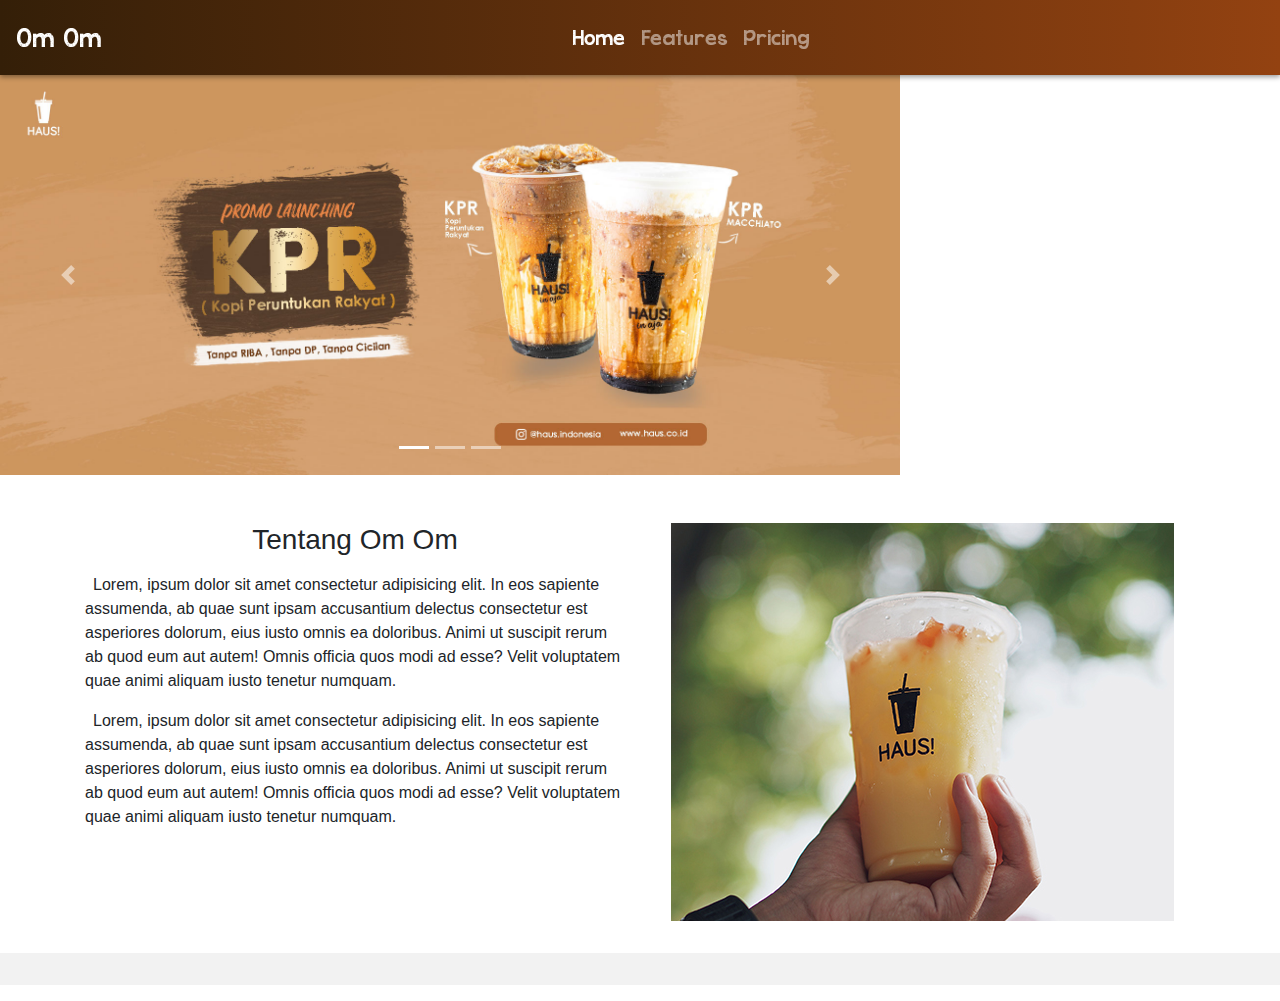
==== index.html @ 9c3175d2 "commit 28nov2019" ====
<!DOCTYPE html>
<html lang="en">
<head>
    <meta charset="UTF-8">
    <meta name="viewport" content="width=device-width, initial-scale=1.0">
    <meta http-equiv="X-UA-Compatible" content="ie=edge">
    <title>Om Om</title>
    <!-- bootstrap css -->
    <link rel="stylesheet" href="./assets/css/bootstrap.min.css">
    <!-- my css -->
    <link rel="stylesheet" href="./assets/css/style.css">
</head>
<body>
  <div id="app">
    <!-- navbar -->
    <nav class="navbar sticky-top navbar-expand-lg navbar-dark">
      <a class="navbar-brand" href="#">Om Om</a>
      <button class="navbar-toggler" type="button" data-toggle="collapse" data-target="#navbarNav" aria-controls="navbarNav" aria-expanded="false" aria-label="Toggle navigation">
        <span class="navbar-toggler-icon"></span>
      </button>
      <div class="collapse navbar-collapse justify-content-center" id="navbarNav">
        <ul class="navbar-nav">
          <li class="nav-item active">
            <a class="nav-link" href="#">Home</a>
          </li>
          <li class="nav-item">
            <a class="nav-link" href="#">Features</a>
          </li>
          <li class="nav-item">
            <a class="nav-link" href="#">Pricing</a>
          </li>
        </ul>
      </div>
    </nav>
    <!-- navbar end -->
    <div class="container-fluid">
      <!-- carousel -->
      <div class="row">
        <div id="carouselExampleIndicators" class="carousel slide" data-ride="carousel">
          <ol class="carousel-indicators">
            <li data-target="#carouselExampleIndicators" data-slide-to="0" class="active"></li>
            <li data-target="#carouselExampleIndicators" data-slide-to="1"></li>
            <li data-target="#carouselExampleIndicators" data-slide-to="2"></li>
          </ol>
          <div class="carousel-inner">
            <div class="carousel-item active">
              <img src="./assets/img/carousel/carousel.jpg" class="d-block w-100" alt="...">
            </div>
            <div class="carousel-item">
              <img src="./assets/img/carousel/carousel1.jpg" class="d-block w-100" alt="...">
            </div>
            <div class="carousel-item">
              <img src="./assets/img/carousel/carousel2.jpg" class="d-block w-100" alt="...">
            </div>
          </div>
          <a class="carousel-control-prev" href="#carouselExampleIndicators" role="button" data-slide="prev">
            <span class="carousel-control-prev-icon" aria-hidden="true"></span>
            <span class="sr-only">Previous</span>
          </a>
          <a class="carousel-control-next" href="#carouselExampleIndicators" role="button" data-slide="next">
            <span class="carousel-control-next-icon" aria-hidden="true"></span>
            <span class="sr-only">Next</span>
          </a>
        </div>
      </div>
      <!-- carousel end -->
    </div>
    <!-- about -->
    <div class="section py-3">
      <div class="container my-3">
        <div class="row">
          <div class="col-md-6">
            <div class="title text-center my-3">
              <h3>Tentang Om Om</h3>
            </div>
            <div class="isi my-3">
              <p>
                &ensp;Lorem, ipsum dolor sit amet consectetur adipisicing elit. In eos sapiente assumenda, ab quae sunt ipsam accusantium delectus consectetur est asperiores dolorum, eius iusto omnis ea doloribus. Animi ut suscipit rerum ab quod eum aut autem! Omnis officia quos modi ad esse? Velit voluptatem quae animi aliquam iusto tenetur numquam.
              </p>
              <p>
                &ensp;Lorem, ipsum dolor sit amet consectetur adipisicing elit. In eos sapiente assumenda, ab quae sunt ipsam accusantium delectus consectetur est asperiores dolorum, eius iusto omnis ea doloribus. Animi ut suscipit rerum ab quod eum aut autem! Omnis officia quos modi ad esse? Velit voluptatem quae animi aliquam iusto tenetur numquam.
              </p>
            </div>
          </div>
          <div class="col-md-6">
            <div class="image-tentang p-3">
              <img src="./assets/img/tentang.jpg" alt="">
            </div>
          </div>
        </div>
      </div>
      <div class="section py-3 section-dark">

      </div>
    </div>
    <!-- about end -->
  </div>
  <!-- jquery -->
  <script src="./assets/js/jquery-3.3.1.min.js"></script>
  <!-- bootstrap js -->
  <script src="./assets/js/bootstrap.min.js"></script>
  <!-- development vue js -->
  <script src="./assets/js/vue-dev.js"></script>
  <!-- production vue js-->
  <!-- <script src="./assets/js/vue-prod.min.js"></script> -->
  <script>
    var app = new Vue({
      el: '#app',
      data: {
          message: "Hello"
      }
    })
  </script>
</body>
</html>
---- assets/css/style.css ----
@font-face{
    font-family: 'KGColdCoffee';
    src: url('../font/KGColdCoffee.ttf');
}

/* universal */
body{
}

img{
    max-width: 100%;
}

nav.navbar{
    font-family: 'KGColdCoffee';
    box-shadow: 0px 2px 5px rgb(0,0,0,.4);
    background: rgb(52,31,8);
    background: linear-gradient(90deg, rgba(52,31,8,1) 0%, rgba(147,66,17,1) 100%);
}

.active>.nav-link{
    font-weight: 500;
    color: rgb(255, 255, 255)!important;
}

.carousel, .carousel-inner img{
    object-fit: cover;
    object-position: center;
}

.section-dark{
    background-color: rgb(0,0,0,0.05);
}
/* laptop */
@media(min-width: 992px){
    nav.navbar{
        height: 75px;
    }

    .carousel, .carousel-inner, .carousel-inner img{
        height: 400px;
    }

}

/* tablet */
@media(min-width: 768px) and (max-width: 991px){
    .carousel, .carousel-inner, .carousel-inner img{
        height: 280px;
    }

}

/* smartphone */

@media(max-width: 767px){
    .carousel, .carousel-inner, .carousel-inner img{
        height: 200px;
    }
}
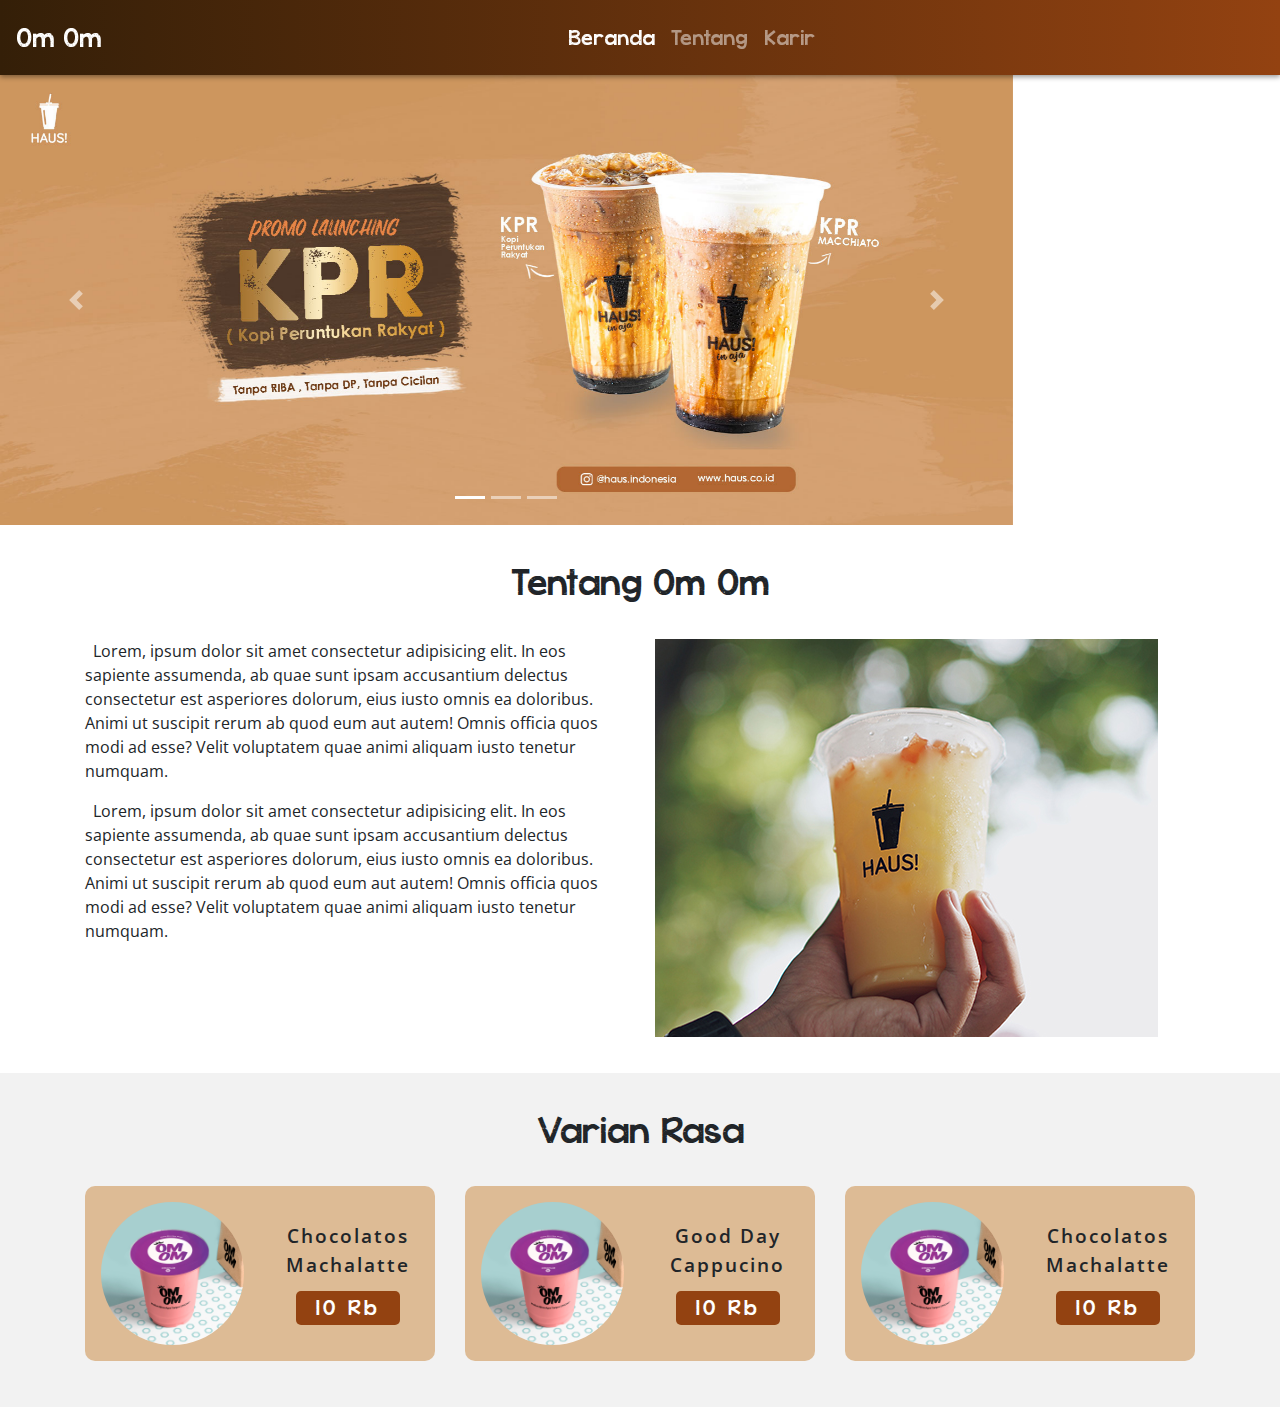
==== commit 6cacf566: "commit 28nov2019" ====
--- a/index.html
+++ b/index.html
@@ -5,10 +5,14 @@
     <meta name="viewport" content="width=device-width, initial-scale=1.0">
     <meta http-equiv="X-UA-Compatible" content="ie=edge">
     <title>Om Om</title>
+    <link href="https://fonts.googleapis.com/css?family=Open+Sans&display=swap" rel="stylesheet">
     <!-- bootstrap css -->
     <link rel="stylesheet" href="./assets/css/bootstrap.min.css">
+    <!-- fontawesome -->
+    <link rel="stylesheet" href="./assets/css/all.min.css">
     <!-- my css -->
     <link rel="stylesheet" href="./assets/css/style.css">
+    <!-- animation -->
 </head>
 <body>
   <div id="app">
@@ -21,13 +25,13 @@
       <div class="collapse navbar-collapse justify-content-center" id="navbarNav">
         <ul class="navbar-nav">
           <li class="nav-item active">
-            <a class="nav-link" href="#">Home</a>
+            <a class="nav-link" href="#">Beranda</a>
           </li>
           <li class="nav-item">
-            <a class="nav-link" href="#">Features</a>
+            <a class="nav-link" href="#">Tentang</a>
           </li>
           <li class="nav-item">
-            <a class="nav-link" href="#">Pricing</a>
+            <a class="nav-link" href="#">Karir</a>
           </li>
         </ul>
       </div>
@@ -66,14 +70,14 @@
       <!-- carousel end -->
     </div>
     <!-- about -->
-    <div class="section py-3">
+    <div class="section">
       <div class="container my-3">
+        <div class="section-title text-center">
+          <h3>Tentang Om Om</h3>
+        </div>
         <div class="row">
           <div class="col-md-6">
-            <div class="title text-center my-3">
-              <h3>Tentang Om Om</h3>
-            </div>
-            <div class="isi my-3">
+            <div class="isi">
               <p>
                 &ensp;Lorem, ipsum dolor sit amet consectetur adipisicing elit. In eos sapiente assumenda, ab quae sunt ipsam accusantium delectus consectetur est asperiores dolorum, eius iusto omnis ea doloribus. Animi ut suscipit rerum ab quod eum aut autem! Omnis officia quos modi ad esse? Velit voluptatem quae animi aliquam iusto tenetur numquam.
               </p>
@@ -83,22 +87,77 @@
             </div>
           </div>
           <div class="col-md-6">
-            <div class="image-tentang p-3">
+            <div class="image-tentang">
               <img src="./assets/img/tentang.jpg" alt="">
             </div>
           </div>
         </div>
       </div>
-      <div class="section py-3 section-dark">
-
+    </div>
+    <!-- about end -->
+    <!-- variant -->
+    <div class="section section-dark">
+      <div class="container my-3">
+        <div class="section-title text-center">
+          <h3>Varian Rasa</h3>
+        </div>
+        <div class="row">
+          <div class="col-lg-4 col-md-6">
+            <div class="card">
+              <div class="row">
+                <div class="col pr-0">
+                  <div class="card-image p-3">
+                    <img src="./assets//img/produk/alpukat.jpeg" alt="">
+                  </div>
+                </div>
+                <div class="col pl-0 align-self-center text-center">
+                  <div class="card-title">Chocolatos Machalatte</div>
+                  <div class="card-price">10 Rb</div>
+                </div>
+              </div>
+            </div>
+          </div>
+          <div class="col-lg-4 col-md-6">
+            <div class="card">
+              <div class="row">
+                <div class="col pr-0">
+                  <div class="card-image p-3">
+                    <img src="./assets//img/produk/alpukat.jpeg" alt="">
+                  </div>
+                </div>
+                <div class="col pl-0 align-self-center text-center">
+                  <div class="card-title">Good Day Cappucino</div>
+                  <div class="card-price">10 Rb</div>
+                </div>
+              </div>
+            </div>
+          </div>
+          <div class="col-lg-4 col-md-6">
+            <div class="card">
+                <div class="row">
+                  <div class="col pr-0">
+                    <div class="card-image p-3">
+                      <img src="./assets//img/produk/alpukat.jpeg" alt="">
+                    </div>
+                  </div>
+                  <div class="col pl-0 align-self-center text-center">
+                    <div class="card-title">Chocolatos Machalatte</div>
+                    <div class="card-price">10 Rb</div>
+                  </div>
+                </div>
+              </div>
+          </div>
+        </div>
       </div>
     </div>
-    <!-- about end -->
+    <!-- variant end -->
   </div>
   <!-- jquery -->
   <script src="./assets/js/jquery-3.3.1.min.js"></script>
   <!-- bootstrap js -->
   <script src="./assets/js/bootstrap.min.js"></script>
+  <!-- fontawesome -->
+  <script src="./assets/js/all.js"></script>
   <!-- development vue js -->
   <script src="./assets/js/vue-dev.js"></script>
   <!-- production vue js-->
--- a/assets/css/all.min.css
+++ b/assets/css/all.min.css
@@ -0,0 +1,5 @@
+/*!
+ * Font Awesome Free 5.11.2 by @fontawesome - https://fontawesome.com
+ * License - https://fontawesome.com/license/free (Icons: CC BY 4.0, Fonts: SIL OFL 1.1, Code: MIT License)
+ */
+.fa,.fab,.fad,.fal,.far,.fas{-moz-osx-font-smoothing:grayscale;-webkit-font-smoothing:antialiased;display:inline-block;font-style:normal;font-variant:normal;text-rendering:auto;line-height:1}.fa-lg{font-size:1.33333em;line-height:.75em;vertical-align:-.0667em}.fa-xs{font-size:.75em}.fa-sm{font-size:.875em}.fa-1x{font-size:1em}.fa-2x{font-size:2em}.fa-3x{font-size:3em}.fa-4x{font-size:4em}.fa-5x{font-size:5em}.fa-6x{font-size:6em}.fa-7x{font-size:7em}.fa-8x{font-size:8em}.fa-9x{font-size:9em}.fa-10x{font-size:10em}.fa-fw{text-align:center;width:1.25em}.fa-ul{list-style-type:none;margin-left:2.5em;padding-left:0}.fa-ul>li{position:relative}.fa-li{left:-2em;position:absolute;text-align:center;width:2em;line-height:inherit}.fa-border{border:.08em solid #eee;border-radius:.1em;padding:.2em .25em .15em}.fa-pull-left{float:left}.fa-pull-right{float:right}.fa.fa-pull-left,.fab.fa-pull-left,.fal.fa-pull-left,.far.fa-pull-left,.fas.fa-pull-left{margin-right:.3em}.fa.fa-pull-right,.fab.fa-pull-right,.fal.fa-pull-right,.far.fa-pull-right,.fas.fa-pull-right{margin-left:.3em}.fa-spin{-webkit-animation:fa-spin 2s linear infinite;animation:fa-spin 2s linear infinite}.fa-pulse{-webkit-animation:fa-spin 1s steps(8) infinite;animation:fa-spin 1s steps(8) infinite}@-webkit-keyframes fa-spin{0%{-webkit-transform:rotate(0deg);transform:rotate(0deg)}to{-webkit-transform:rotate(1turn);transform:rotate(1turn)}}@keyframes fa-spin{0%{-webkit-transform:rotate(0deg);transform:rotate(0deg)}to{-webkit-transform:rotate(1turn);transform:rotate(1turn)}}.fa-rotate-90{-ms-filter:"progid:DXImageTransform.Microsoft.BasicImage(rotation=1)";-webkit-transform:rotate(90deg);transform:rotate(90deg)}.fa-rotate-180{-ms-filter:"progid:DXImageTransform.Microsoft.BasicImage(rotation=2)";-webkit-transform:rotate(180deg);transform:rotate(180deg)}.fa-rotate-270{-ms-filter:"progid:DXImageTransform.Microsoft.BasicImage(rotation=3)";-webkit-transform:rotate(270deg);transform:rotate(270deg)}.fa-flip-horizontal{-ms-filter:"progid:DXImageTransform.Microsoft.BasicImage(rotation=0, mirror=1)";-webkit-transform:scaleX(-1);transform:scaleX(-1)}.fa-flip-vertical{-webkit-transform:scaleY(-1);transform:scaleY(-1)}.fa-flip-both,.fa-flip-horizontal.fa-flip-vertical,.fa-flip-vertical{-ms-filter:"progid:DXImageTransform.Microsoft.BasicImage(rotation=2, mirror=1)"}.fa-flip-both,.fa-flip-horizontal.fa-flip-vertical{-webkit-transform:scale(-1);transform:scale(-1)}:root .fa-flip-both,:root .fa-flip-horizontal,:root .fa-flip-vertical,:root .fa-rotate-90,:root .fa-rotate-180,:root .fa-rotate-270{-webkit-filter:none;filter:none}.fa-stack{display:inline-block;height:2em;line-height:2em;position:relative;vertical-align:middle;width:2.5em}.fa-stack-1x,.fa-stack-2x{left:0;position:absolute;text-align:center;width:100%}.fa-stack-1x{line-height:inherit}.fa-stack-2x{font-size:2em}.fa-inverse{color:#fff}.fa-500px:before{content:"\f26e"}.fa-accessible-icon:before{content:"\f368"}.fa-accusoft:before{content:"\f369"}.fa-acquisitions-incorporated:before{content:"\f6af"}.fa-ad:before{content:"\f641"}.fa-address-book:before{content:"\f2b9"}.fa-address-card:before{content:"\f2bb"}.fa-adjust:before{content:"\f042"}.fa-adn:before{content:"\f170"}.fa-adobe:before{content:"\f778"}.fa-adversal:before{content:"\f36a"}.fa-affiliatetheme:before{content:"\f36b"}.fa-air-freshener:before{content:"\f5d0"}.fa-airbnb:before{content:"\f834"}.fa-algolia:before{content:"\f36c"}.fa-align-center:before{content:"\f037"}.fa-align-justify:before{content:"\f039"}.fa-align-left:before{content:"\f036"}.fa-align-right:before{content:"\f038"}.fa-alipay:before{content:"\f642"}.fa-allergies:before{content:"\f461"}.fa-amazon:before{content:"\f270"}.fa-amazon-pay:before{content:"\f42c"}.fa-ambulance:before{content:"\f0f9"}.fa-american-sign-language-interpreting:before{content:"\f2a3"}.fa-amilia:before{content:"\f36d"}.fa-anchor:before{content:"\f13d"}.fa-android:before{content:"\f17b"}.fa-angellist:before{content:"\f209"}.fa-angle-double-down:before{content:"\f103"}.fa-angle-double-left:before{content:"\f100"}.fa-angle-double-right:before{content:"\f101"}.fa-angle-double-up:before{content:"\f102"}.fa-angle-down:before{content:"\f107"}.fa-angle-left:before{content:"\f104"}.fa-angle-right:before{content:"\f105"}.fa-angle-up:before{content:"\f106"}.fa-angry:before{content:"\f556"}.fa-angrycreative:before{content:"\f36e"}.fa-angular:before{content:"\f420"}.fa-ankh:before{content:"\f644"}.fa-app-store:before{content:"\f36f"}.fa-app-store-ios:before{content:"\f370"}.fa-apper:before{content:"\f371"}.fa-apple:before{content:"\f179"}.fa-apple-alt:before{content:"\f5d1"}.fa-apple-pay:before{content:"\f415"}.fa-archive:before{content:"\f187"}.fa-archway:before{content:"\f557"}.fa-arrow-alt-circle-down:before{content:"\f358"}.fa-arrow-alt-circle-left:before{content:"\f359"}.fa-arrow-alt-circle-right:before{content:"\f35a"}.fa-arrow-alt-circle-up:before{content:"\f35b"}.fa-arrow-circle-down:before{content:"\f0ab"}.fa-arrow-circle-left:before{content:"\f0a8"}.fa-arrow-circle-right:before{content:"\f0a9"}.fa-arrow-circle-up:before{content:"\f0aa"}.fa-arrow-down:before{content:"\f063"}.fa-arrow-left:before{content:"\f060"}.fa-arrow-right:before{content:"\f061"}.fa-arrow-up:before{content:"\f062"}.fa-arrows-alt:before{content:"\f0b2"}.fa-arrows-alt-h:before{content:"\f337"}.fa-arrows-alt-v:before{content:"\f338"}.fa-artstation:before{content:"\f77a"}.fa-assistive-listening-systems:before{content:"\f2a2"}.fa-asterisk:before{content:"\f069"}.fa-asymmetrik:before{content:"\f372"}.fa-at:before{content:"\f1fa"}.fa-atlas:before{content:"\f558"}.fa-atlassian:before{content:"\f77b"}.fa-atom:before{content:"\f5d2"}.fa-audible:before{content:"\f373"}.fa-audio-description:before{content:"\f29e"}.fa-autoprefixer:before{content:"\f41c"}.fa-avianex:before{content:"\f374"}.fa-aviato:before{content:"\f421"}.fa-award:before{content:"\f559"}.fa-aws:before{content:"\f375"}.fa-baby:before{content:"\f77c"}.fa-baby-carriage:before{content:"\f77d"}.fa-backspace:before{content:"\f55a"}.fa-backward:before{content:"\f04a"}.fa-bacon:before{content:"\f7e5"}.fa-balance-scale:before{content:"\f24e"}.fa-balance-scale-left:before{content:"\f515"}.fa-balance-scale-right:before{content:"\f516"}.fa-ban:before{content:"\f05e"}.fa-band-aid:before{content:"\f462"}.fa-bandcamp:before{content:"\f2d5"}.fa-barcode:before{content:"\f02a"}.fa-bars:before{content:"\f0c9"}.fa-baseball-ball:before{content:"\f433"}.fa-basketball-ball:before{content:"\f434"}.fa-bath:before{content:"\f2cd"}.fa-battery-empty:before{content:"\f244"}.fa-battery-full:before{content:"\f240"}.fa-battery-half:before{content:"\f242"}.fa-battery-quarter:before{content:"\f243"}.fa-battery-three-quarters:before{content:"\f241"}.fa-battle-net:before{content:"\f835"}.fa-bed:before{content:"\f236"}.fa-beer:before{content:"\f0fc"}.fa-behance:before{content:"\f1b4"}.fa-behance-square:before{content:"\f1b5"}.fa-bell:before{content:"\f0f3"}.fa-bell-slash:before{content:"\f1f6"}.fa-bezier-curve:before{content:"\f55b"}.fa-bible:before{content:"\f647"}.fa-bicycle:before{content:"\f206"}.fa-biking:before{content:"\f84a"}.fa-bimobject:before{content:"\f378"}.fa-binoculars:before{content:"\f1e5"}.fa-biohazard:before{content:"\f780"}.fa-birthday-cake:before{content:"\f1fd"}.fa-bitbucket:before{content:"\f171"}.fa-bitcoin:before{content:"\f379"}.fa-bity:before{content:"\f37a"}.fa-black-tie:before{content:"\f27e"}.fa-blackberry:before{content:"\f37b"}.fa-blender:before{content:"\f517"}.fa-blender-phone:before{content:"\f6b6"}.fa-blind:before{content:"\f29d"}.fa-blog:before{content:"\f781"}.fa-blogger:before{content:"\f37c"}.fa-blogger-b:before{content:"\f37d"}.fa-bluetooth:before{content:"\f293"}.fa-bluetooth-b:before{content:"\f294"}.fa-bold:before{content:"\f032"}.fa-bolt:before{content:"\f0e7"}.fa-bomb:before{content:"\f1e2"}.fa-bone:before{content:"\f5d7"}.fa-bong:before{content:"\f55c"}.fa-book:before{content:"\f02d"}.fa-book-dead:before{content:"\f6b7"}.fa-book-medical:before{content:"\f7e6"}.fa-book-open:before{content:"\f518"}.fa-book-reader:before{content:"\f5da"}.fa-bookmark:before{content:"\f02e"}.fa-bootstrap:before{content:"\f836"}.fa-border-all:before{content:"\f84c"}.fa-border-none:before{content:"\f850"}.fa-border-style:before{content:"\f853"}.fa-bowling-ball:before{content:"\f436"}.fa-box:before{content:"\f466"}.fa-box-open:before{content:"\f49e"}.fa-boxes:before{content:"\f468"}.fa-braille:before{content:"\f2a1"}.fa-brain:before{content:"\f5dc"}.fa-bread-slice:before{content:"\f7ec"}.fa-briefcase:before{content:"\f0b1"}.fa-briefcase-medical:before{content:"\f469"}.fa-broadcast-tower:before{content:"\f519"}.fa-broom:before{content:"\f51a"}.fa-brush:before{content:"\f55d"}.fa-btc:before{content:"\f15a"}.fa-buffer:before{content:"\f837"}.fa-bug:before{content:"\f188"}.fa-building:before{content:"\f1ad"}.fa-bullhorn:before{content:"\f0a1"}.fa-bullseye:before{content:"\f140"}.fa-burn:before{content:"\f46a"}.fa-buromobelexperte:before{content:"\f37f"}.fa-bus:before{content:"\f207"}.fa-bus-alt:before{content:"\f55e"}.fa-business-time:before{content:"\f64a"}.fa-buy-n-large:before{content:"\f8a6"}.fa-buysellads:before{content:"\f20d"}.fa-calculator:before{content:"\f1ec"}.fa-calendar:before{content:"\f133"}.fa-calendar-alt:before{content:"\f073"}.fa-calendar-check:before{content:"\f274"}.fa-calendar-day:before{content:"\f783"}.fa-calendar-minus:before{content:"\f272"}.fa-calendar-plus:before{content:"\f271"}.fa-calendar-times:before{content:"\f273"}.fa-calendar-week:before{content:"\f784"}.fa-camera:before{content:"\f030"}.fa-camera-retro:before{content:"\f083"}.fa-campground:before{content:"\f6bb"}.fa-canadian-maple-leaf:before{content:"\f785"}.fa-candy-cane:before{content:"\f786"}.fa-cannabis:before{content:"\f55f"}.fa-capsules:before{content:"\f46b"}.fa-car:before{content:"\f1b9"}.fa-car-alt:before{content:"\f5de"}.fa-car-battery:before{content:"\f5df"}.fa-car-crash:before{content:"\f5e1"}.fa-car-side:before{content:"\f5e4"}.fa-caret-down:before{content:"\f0d7"}.fa-caret-left:before{content:"\f0d9"}.fa-caret-right:before{content:"\f0da"}.fa-caret-square-down:before{content:"\f150"}.fa-caret-square-left:before{content:"\f191"}.fa-caret-square-right:before{content:"\f152"}.fa-caret-square-up:before{content:"\f151"}.fa-caret-up:before{content:"\f0d8"}.fa-carrot:before{content:"\f787"}.fa-cart-arrow-down:before{content:"\f218"}.fa-cart-plus:before{content:"\f217"}.fa-cash-register:before{content:"\f788"}.fa-cat:before{content:"\f6be"}.fa-cc-amazon-pay:before{content:"\f42d"}.fa-cc-amex:before{content:"\f1f3"}.fa-cc-apple-pay:before{content:"\f416"}.fa-cc-diners-club:before{content:"\f24c"}.fa-cc-discover:before{content:"\f1f2"}.fa-cc-jcb:before{content:"\f24b"}.fa-cc-mastercard:before{content:"\f1f1"}.fa-cc-paypal:before{content:"\f1f4"}.fa-cc-stripe:before{content:"\f1f5"}.fa-cc-visa:before{content:"\f1f0"}.fa-centercode:before{content:"\f380"}.fa-centos:before{content:"\f789"}.fa-certificate:before{content:"\f0a3"}.fa-chair:before{content:"\f6c0"}.fa-chalkboard:before{content:"\f51b"}.fa-chalkboard-teacher:before{content:"\f51c"}.fa-charging-station:before{content:"\f5e7"}.fa-chart-area:before{content:"\f1fe"}.fa-chart-bar:before{content:"\f080"}.fa-chart-line:before{content:"\f201"}.fa-chart-pie:before{content:"\f200"}.fa-check:before{content:"\f00c"}.fa-check-circle:before{content:"\f058"}.fa-check-double:before{content:"\f560"}.fa-check-square:before{content:"\f14a"}.fa-cheese:before{content:"\f7ef"}.fa-chess:before{content:"\f439"}.fa-chess-bishop:before{content:"\f43a"}.fa-chess-board:before{content:"\f43c"}.fa-chess-king:before{content:"\f43f"}.fa-chess-knight:before{content:"\f441"}.fa-chess-pawn:before{content:"\f443"}.fa-chess-queen:before{content:"\f445"}.fa-chess-rook:before{content:"\f447"}.fa-chevron-circle-down:before{content:"\f13a"}.fa-chevron-circle-left:before{content:"\f137"}.fa-chevron-circle-right:before{content:"\f138"}.fa-chevron-circle-up:before{content:"\f139"}.fa-chevron-down:before{content:"\f078"}.fa-chevron-left:before{content:"\f053"}.fa-chevron-right:before{content:"\f054"}.fa-chevron-up:before{content:"\f077"}.fa-child:before{content:"\f1ae"}.fa-chrome:before{content:"\f268"}.fa-chromecast:before{content:"\f838"}.fa-church:before{content:"\f51d"}.fa-circle:before{content:"\f111"}.fa-circle-notch:before{content:"\f1ce"}.fa-city:before{content:"\f64f"}.fa-clinic-medical:before{content:"\f7f2"}.fa-clipboard:before{content:"\f328"}.fa-clipboard-check:before{content:"\f46c"}.fa-clipboard-list:before{content:"\f46d"}.fa-clock:before{content:"\f017"}.fa-clone:before{content:"\f24d"}.fa-closed-captioning:before{content:"\f20a"}.fa-cloud:before{content:"\f0c2"}.fa-cloud-download-alt:before{content:"\f381"}.fa-cloud-meatball:before{content:"\f73b"}.fa-cloud-moon:before{content:"\f6c3"}.fa-cloud-moon-rain:before{content:"\f73c"}.fa-cloud-rain:before{content:"\f73d"}.fa-cloud-showers-heavy:before{content:"\f740"}.fa-cloud-sun:before{content:"\f6c4"}.fa-cloud-sun-rain:before{content:"\f743"}.fa-cloud-upload-alt:before{content:"\f382"}.fa-cloudscale:before{content:"\f383"}.fa-cloudsmith:before{content:"\f384"}.fa-cloudversify:before{content:"\f385"}.fa-cocktail:before{content:"\f561"}.fa-code:before{content:"\f121"}.fa-code-branch:before{content:"\f126"}.fa-codepen:before{content:"\f1cb"}.fa-codiepie:before{content:"\f284"}.fa-coffee:before{content:"\f0f4"}.fa-cog:before{content:"\f013"}.fa-cogs:before{content:"\f085"}.fa-coins:before{content:"\f51e"}.fa-columns:before{content:"\f0db"}.fa-comment:before{content:"\f075"}.fa-comment-alt:before{content:"\f27a"}.fa-comment-dollar:before{content:"\f651"}.fa-comment-dots:before{content:"\f4ad"}.fa-comment-medical:before{content:"\f7f5"}.fa-comment-slash:before{content:"\f4b3"}.fa-comments:before{content:"\f086"}.fa-comments-dollar:before{content:"\f653"}.fa-compact-disc:before{content:"\f51f"}.fa-compass:before{content:"\f14e"}.fa-compress:before{content:"\f066"}.fa-compress-arrows-alt:before{content:"\f78c"}.fa-concierge-bell:before{content:"\f562"}.fa-confluence:before{content:"\f78d"}.fa-connectdevelop:before{content:"\f20e"}.fa-contao:before{content:"\f26d"}.fa-cookie:before{content:"\f563"}.fa-cookie-bite:before{content:"\f564"}.fa-copy:before{content:"\f0c5"}.fa-copyright:before{content:"\f1f9"}.fa-cotton-bureau:before{content:"\f89e"}.fa-couch:before{content:"\f4b8"}.fa-cpanel:before{content:"\f388"}.fa-creative-commons:before{content:"\f25e"}.fa-creative-commons-by:before{content:"\f4e7"}.fa-creative-commons-nc:before{content:"\f4e8"}.fa-creative-commons-nc-eu:before{content:"\f4e9"}.fa-creative-commons-nc-jp:before{content:"\f4ea"}.fa-creative-commons-nd:before{content:"\f4eb"}.fa-creative-commons-pd:before{content:"\f4ec"}.fa-creative-commons-pd-alt:before{content:"\f4ed"}.fa-creative-commons-remix:before{content:"\f4ee"}.fa-creative-commons-sa:before{content:"\f4ef"}.fa-creative-commons-sampling:before{content:"\f4f0"}.fa-creative-commons-sampling-plus:before{content:"\f4f1"}.fa-creative-commons-share:before{content:"\f4f2"}.fa-creative-commons-zero:before{content:"\f4f3"}.fa-credit-card:before{content:"\f09d"}.fa-critical-role:before{content:"\f6c9"}.fa-crop:before{content:"\f125"}.fa-crop-alt:before{content:"\f565"}.fa-cross:before{content:"\f654"}.fa-crosshairs:before{content:"\f05b"}.fa-crow:before{content:"\f520"}.fa-crown:before{content:"\f521"}.fa-crutch:before{content:"\f7f7"}.fa-css3:before{content:"\f13c"}.fa-css3-alt:before{content:"\f38b"}.fa-cube:before{content:"\f1b2"}.fa-cubes:before{content:"\f1b3"}.fa-cut:before{content:"\f0c4"}.fa-cuttlefish:before{content:"\f38c"}.fa-d-and-d:before{content:"\f38d"}.fa-d-and-d-beyond:before{content:"\f6ca"}.fa-dashcube:before{content:"\f210"}.fa-database:before{content:"\f1c0"}.fa-deaf:before{content:"\f2a4"}.fa-delicious:before{content:"\f1a5"}.fa-democrat:before{content:"\f747"}.fa-deploydog:before{content:"\f38e"}.fa-deskpro:before{content:"\f38f"}.fa-desktop:before{content:"\f108"}.fa-dev:before{content:"\f6cc"}.fa-deviantart:before{content:"\f1bd"}.fa-dharmachakra:before{content:"\f655"}.fa-dhl:before{content:"\f790"}.fa-diagnoses:before{content:"\f470"}.fa-diaspora:before{content:"\f791"}.fa-dice:before{content:"\f522"}.fa-dice-d20:before{content:"\f6cf"}.fa-dice-d6:before{content:"\f6d1"}.fa-dice-five:before{content:"\f523"}.fa-dice-four:before{content:"\f524"}.fa-dice-one:before{content:"\f525"}.fa-dice-six:before{content:"\f526"}.fa-dice-three:before{content:"\f527"}.fa-dice-two:before{content:"\f528"}.fa-digg:before{content:"\f1a6"}.fa-digital-ocean:before{content:"\f391"}.fa-digital-tachograph:before{content:"\f566"}.fa-directions:before{content:"\f5eb"}.fa-discord:before{content:"\f392"}.fa-discourse:before{content:"\f393"}.fa-divide:before{content:"\f529"}.fa-dizzy:before{content:"\f567"}.fa-dna:before{content:"\f471"}.fa-dochub:before{content:"\f394"}.fa-docker:before{content:"\f395"}.fa-dog:before{content:"\f6d3"}.fa-dollar-sign:before{content:"\f155"}.fa-dolly:before{content:"\f472"}.fa-dolly-flatbed:before{content:"\f474"}.fa-donate:before{content:"\f4b9"}.fa-door-closed:before{content:"\f52a"}.fa-door-open:before{content:"\f52b"}.fa-dot-circle:before{content:"\f192"}.fa-dove:before{content:"\f4ba"}.fa-download:before{content:"\f019"}.fa-draft2digital:before{content:"\f396"}.fa-drafting-compass:before{content:"\f568"}.fa-dragon:before{content:"\f6d5"}.fa-draw-polygon:before{content:"\f5ee"}.fa-dribbble:before{content:"\f17d"}.fa-dribbble-square:before{content:"\f397"}.fa-dropbox:before{content:"\f16b"}.fa-drum:before{content:"\f569"}.fa-drum-steelpan:before{content:"\f56a"}.fa-drumstick-bite:before{content:"\f6d7"}.fa-drupal:before{content:"\f1a9"}.fa-dumbbell:before{content:"\f44b"}.fa-dumpster:before{content:"\f793"}.fa-dumpster-fire:before{content:"\f794"}.fa-dungeon:before{content:"\f6d9"}.fa-dyalog:before{content:"\f399"}.fa-earlybirds:before{content:"\f39a"}.fa-ebay:before{content:"\f4f4"}.fa-edge:before{content:"\f282"}.fa-edit:before{content:"\f044"}.fa-egg:before{content:"\f7fb"}.fa-eject:before{content:"\f052"}.fa-elementor:before{content:"\f430"}.fa-ellipsis-h:before{content:"\f141"}.fa-ellipsis-v:before{content:"\f142"}.fa-ello:before{content:"\f5f1"}.fa-ember:before{content:"\f423"}.fa-empire:before{content:"\f1d1"}.fa-envelope:before{content:"\f0e0"}.fa-envelope-open:before{content:"\f2b6"}.fa-envelope-open-text:before{content:"\f658"}.fa-envelope-square:before{content:"\f199"}.fa-envira:before{content:"\f299"}.fa-equals:before{content:"\f52c"}.fa-eraser:before{content:"\f12d"}.fa-erlang:before{content:"\f39d"}.fa-ethereum:before{content:"\f42e"}.fa-ethernet:before{content:"\f796"}.fa-etsy:before{content:"\f2d7"}.fa-euro-sign:before{content:"\f153"}.fa-evernote:before{content:"\f839"}.fa-exchange-alt:before{content:"\f362"}.fa-exclamation:before{content:"\f12a"}.fa-exclamation-circle:before{content:"\f06a"}.fa-exclamation-triangle:before{content:"\f071"}.fa-expand:before{content:"\f065"}.fa-expand-arrows-alt:before{content:"\f31e"}.fa-expeditedssl:before{content:"\f23e"}.fa-external-link-alt:before{content:"\f35d"}.fa-external-link-square-alt:before{content:"\f360"}.fa-eye:before{content:"\f06e"}.fa-eye-dropper:before{content:"\f1fb"}.fa-eye-slash:before{content:"\f070"}.fa-facebook:before{content:"\f09a"}.fa-facebook-f:before{content:"\f39e"}.fa-facebook-messenger:before{content:"\f39f"}.fa-facebook-square:before{content:"\f082"}.fa-fan:before{content:"\f863"}.fa-fantasy-flight-games:before{content:"\f6dc"}.fa-fast-backward:before{content:"\f049"}.fa-fast-forward:before{content:"\f050"}.fa-fax:before{content:"\f1ac"}.fa-feather:before{content:"\f52d"}.fa-feather-alt:before{content:"\f56b"}.fa-fedex:before{content:"\f797"}.fa-fedora:before{content:"\f798"}.fa-female:before{content:"\f182"}.fa-fighter-jet:before{content:"\f0fb"}.fa-figma:before{content:"\f799"}.fa-file:before{content:"\f15b"}.fa-file-alt:before{content:"\f15c"}.fa-file-archive:before{content:"\f1c6"}.fa-file-audio:before{content:"\f1c7"}.fa-file-code:before{content:"\f1c9"}.fa-file-contract:before{content:"\f56c"}.fa-file-csv:before{content:"\f6dd"}.fa-file-download:before{content:"\f56d"}.fa-file-excel:before{content:"\f1c3"}.fa-file-export:before{content:"\f56e"}.fa-file-image:before{content:"\f1c5"}.fa-file-import:before{content:"\f56f"}.fa-file-invoice:before{content:"\f570"}.fa-file-invoice-dollar:before{content:"\f571"}.fa-file-medical:before{content:"\f477"}.fa-file-medical-alt:before{content:"\f478"}.fa-file-pdf:before{content:"\f1c1"}.fa-file-powerpoint:before{content:"\f1c4"}.fa-file-prescription:before{content:"\f572"}.fa-file-signature:before{content:"\f573"}.fa-file-upload:before{content:"\f574"}.fa-file-video:before{content:"\f1c8"}.fa-file-word:before{content:"\f1c2"}.fa-fill:before{content:"\f575"}.fa-fill-drip:before{content:"\f576"}.fa-film:before{content:"\f008"}.fa-filter:before{content:"\f0b0"}.fa-fingerprint:before{content:"\f577"}.fa-fire:before{content:"\f06d"}.fa-fire-alt:before{content:"\f7e4"}.fa-fire-extinguisher:before{content:"\f134"}.fa-firefox:before{content:"\f269"}.fa-first-aid:before{content:"\f479"}.fa-first-order:before{content:"\f2b0"}.fa-first-order-alt:before{content:"\f50a"}.fa-firstdraft:before{content:"\f3a1"}.fa-fish:before{content:"\f578"}.fa-fist-raised:before{content:"\f6de"}.fa-flag:before{content:"\f024"}.fa-flag-checkered:before{content:"\f11e"}.fa-flag-usa:before{content:"\f74d"}.fa-flask:before{content:"\f0c3"}.fa-flickr:before{content:"\f16e"}.fa-flipboard:before{content:"\f44d"}.fa-flushed:before{content:"\f579"}.fa-fly:before{content:"\f417"}.fa-folder:before{content:"\f07b"}.fa-folder-minus:before{content:"\f65d"}.fa-folder-open:before{content:"\f07c"}.fa-folder-plus:before{content:"\f65e"}.fa-font:before{content:"\f031"}.fa-font-awesome:before{content:"\f2b4"}.fa-font-awesome-alt:before{content:"\f35c"}.fa-font-awesome-flag:before{content:"\f425"}.fa-font-awesome-logo-full:before{content:"\f4e6"}.fa-fonticons:before{content:"\f280"}.fa-fonticons-fi:before{content:"\f3a2"}.fa-football-ball:before{content:"\f44e"}.fa-fort-awesome:before{content:"\f286"}.fa-fort-awesome-alt:before{content:"\f3a3"}.fa-forumbee:before{content:"\f211"}.fa-forward:before{content:"\f04e"}.fa-foursquare:before{content:"\f180"}.fa-free-code-camp:before{content:"\f2c5"}.fa-freebsd:before{content:"\f3a4"}.fa-frog:before{content:"\f52e"}.fa-frown:before{content:"\f119"}.fa-frown-open:before{content:"\f57a"}.fa-fulcrum:before{content:"\f50b"}.fa-funnel-dollar:before{content:"\f662"}.fa-futbol:before{content:"\f1e3"}.fa-galactic-republic:before{content:"\f50c"}.fa-galactic-senate:before{content:"\f50d"}.fa-gamepad:before{content:"\f11b"}.fa-gas-pump:before{content:"\f52f"}.fa-gavel:before{content:"\f0e3"}.fa-gem:before{content:"\f3a5"}.fa-genderless:before{content:"\f22d"}.fa-get-pocket:before{content:"\f265"}.fa-gg:before{content:"\f260"}.fa-gg-circle:before{content:"\f261"}.fa-ghost:before{content:"\f6e2"}.fa-gift:before{content:"\f06b"}.fa-gifts:before{content:"\f79c"}.fa-git:before{content:"\f1d3"}.fa-git-alt:before{content:"\f841"}.fa-git-square:before{content:"\f1d2"}.fa-github:before{content:"\f09b"}.fa-github-alt:before{content:"\f113"}.fa-github-square:before{content:"\f092"}.fa-gitkraken:before{content:"\f3a6"}.fa-gitlab:before{content:"\f296"}.fa-gitter:before{content:"\f426"}.fa-glass-cheers:before{content:"\f79f"}.fa-glass-martini:before{content:"\f000"}.fa-glass-martini-alt:before{content:"\f57b"}.fa-glass-whiskey:before{content:"\f7a0"}.fa-glasses:before{content:"\f530"}.fa-glide:before{content:"\f2a5"}.fa-glide-g:before{content:"\f2a6"}.fa-globe:before{content:"\f0ac"}.fa-globe-africa:before{content:"\f57c"}.fa-globe-americas:before{content:"\f57d"}.fa-globe-asia:before{content:"\f57e"}.fa-globe-europe:before{content:"\f7a2"}.fa-gofore:before{content:"\f3a7"}.fa-golf-ball:before{content:"\f450"}.fa-goodreads:before{content:"\f3a8"}.fa-goodreads-g:before{content:"\f3a9"}.fa-google:before{content:"\f1a0"}.fa-google-drive:before{content:"\f3aa"}.fa-google-play:before{content:"\f3ab"}.fa-google-plus:before{content:"\f2b3"}.fa-google-plus-g:before{content:"\f0d5"}.fa-google-plus-square:before{content:"\f0d4"}.fa-google-wallet:before{content:"\f1ee"}.fa-gopuram:before{content:"\f664"}.fa-graduation-cap:before{content:"\f19d"}.fa-gratipay:before{content:"\f184"}.fa-grav:before{content:"\f2d6"}.fa-greater-than:before{content:"\f531"}.fa-greater-than-equal:before{content:"\f532"}.fa-grimace:before{content:"\f57f"}.fa-grin:before{content:"\f580"}.fa-grin-alt:before{content:"\f581"}.fa-grin-beam:before{content:"\f582"}.fa-grin-beam-sweat:before{content:"\f583"}.fa-grin-hearts:before{content:"\f584"}.fa-grin-squint:before{content:"\f585"}.fa-grin-squint-tears:before{content:"\f586"}.fa-grin-stars:before{content:"\f587"}.fa-grin-tears:before{content:"\f588"}.fa-grin-tongue:before{content:"\f589"}.fa-grin-tongue-squint:before{content:"\f58a"}.fa-grin-tongue-wink:before{content:"\f58b"}.fa-grin-wink:before{content:"\f58c"}.fa-grip-horizontal:before{content:"\f58d"}.fa-grip-lines:before{content:"\f7a4"}.fa-grip-lines-vertical:before{content:"\f7a5"}.fa-grip-vertical:before{content:"\f58e"}.fa-gripfire:before{content:"\f3ac"}.fa-grunt:before{content:"\f3ad"}.fa-guitar:before{content:"\f7a6"}.fa-gulp:before{content:"\f3ae"}.fa-h-square:before{content:"\f0fd"}.fa-hacker-news:before{content:"\f1d4"}.fa-hacker-news-square:before{content:"\f3af"}.fa-hackerrank:before{content:"\f5f7"}.fa-hamburger:before{content:"\f805"}.fa-hammer:before{content:"\f6e3"}.fa-hamsa:before{content:"\f665"}.fa-hand-holding:before{content:"\f4bd"}.fa-hand-holding-heart:before{content:"\f4be"}.fa-hand-holding-usd:before{content:"\f4c0"}.fa-hand-lizard:before{content:"\f258"}.fa-hand-middle-finger:before{content:"\f806"}.fa-hand-paper:before{content:"\f256"}.fa-hand-peace:before{content:"\f25b"}.fa-hand-point-down:before{content:"\f0a7"}.fa-hand-point-left:before{content:"\f0a5"}.fa-hand-point-right:before{content:"\f0a4"}.fa-hand-point-up:before{content:"\f0a6"}.fa-hand-pointer:before{content:"\f25a"}.fa-hand-rock:before{content:"\f255"}.fa-hand-scissors:before{content:"\f257"}.fa-hand-spock:before{content:"\f259"}.fa-hands:before{content:"\f4c2"}.fa-hands-helping:before{content:"\f4c4"}.fa-handshake:before{content:"\f2b5"}.fa-hanukiah:before{content:"\f6e6"}.fa-hard-hat:before{content:"\f807"}.fa-hashtag:before{content:"\f292"}.fa-hat-cowboy:before{content:"\f8c0"}.fa-hat-cowboy-side:before{content:"\f8c1"}.fa-hat-wizard:before{content:"\f6e8"}.fa-haykal:before{content:"\f666"}.fa-hdd:before{content:"\f0a0"}.fa-heading:before{content:"\f1dc"}.fa-headphones:before{content:"\f025"}.fa-headphones-alt:before{content:"\f58f"}.fa-headset:before{content:"\f590"}.fa-heart:before{content:"\f004"}.fa-heart-broken:before{content:"\f7a9"}.fa-heartbeat:before{content:"\f21e"}.fa-helicopter:before{content:"\f533"}.fa-highlighter:before{content:"\f591"}.fa-hiking:before{content:"\f6ec"}.fa-hippo:before{content:"\f6ed"}.fa-hips:before{content:"\f452"}.fa-hire-a-helper:before{content:"\f3b0"}.fa-history:before{content:"\f1da"}.fa-hockey-puck:before{content:"\f453"}.fa-holly-berry:before{content:"\f7aa"}.fa-home:before{content:"\f015"}.fa-hooli:before{content:"\f427"}.fa-hornbill:before{content:"\f592"}.fa-horse:before{content:"\f6f0"}.fa-horse-head:before{content:"\f7ab"}.fa-hospital:before{content:"\f0f8"}.fa-hospital-alt:before{content:"\f47d"}.fa-hospital-symbol:before{content:"\f47e"}.fa-hot-tub:before{content:"\f593"}.fa-hotdog:before{content:"\f80f"}.fa-hotel:before{content:"\f594"}.fa-hotjar:before{content:"\f3b1"}.fa-hourglass:before{content:"\f254"}.fa-hourglass-end:before{content:"\f253"}.fa-hourglass-half:before{content:"\f252"}.fa-hourglass-start:before{content:"\f251"}.fa-house-damage:before{content:"\f6f1"}.fa-houzz:before{content:"\f27c"}.fa-hryvnia:before{content:"\f6f2"}.fa-html5:before{content:"\f13b"}.fa-hubspot:before{content:"\f3b2"}.fa-i-cursor:before{content:"\f246"}.fa-ice-cream:before{content:"\f810"}.fa-icicles:before{content:"\f7ad"}.fa-icons:before{content:"\f86d"}.fa-id-badge:before{content:"\f2c1"}.fa-id-card:before{content:"\f2c2"}.fa-id-card-alt:before{content:"\f47f"}.fa-igloo:before{content:"\f7ae"}.fa-image:before{content:"\f03e"}.fa-images:before{content:"\f302"}.fa-imdb:before{content:"\f2d8"}.fa-inbox:before{content:"\f01c"}.fa-indent:before{content:"\f03c"}.fa-industry:before{content:"\f275"}.fa-infinity:before{content:"\f534"}.fa-info:before{content:"\f129"}.fa-info-circle:before{content:"\f05a"}.fa-instagram:before{content:"\f16d"}.fa-intercom:before{content:"\f7af"}.fa-internet-explorer:before{content:"\f26b"}.fa-invision:before{content:"\f7b0"}.fa-ioxhost:before{content:"\f208"}.fa-italic:before{content:"\f033"}.fa-itch-io:before{content:"\f83a"}.fa-itunes:before{content:"\f3b4"}.fa-itunes-note:before{content:"\f3b5"}.fa-java:before{content:"\f4e4"}.fa-jedi:before{content:"\f669"}.fa-jedi-order:before{content:"\f50e"}.fa-jenkins:before{content:"\f3b6"}.fa-jira:before{content:"\f7b1"}.fa-joget:before{content:"\f3b7"}.fa-joint:before{content:"\f595"}.fa-joomla:before{content:"\f1aa"}.fa-journal-whills:before{content:"\f66a"}.fa-js:before{content:"\f3b8"}.fa-js-square:before{content:"\f3b9"}.fa-jsfiddle:before{content:"\f1cc"}.fa-kaaba:before{content:"\f66b"}.fa-kaggle:before{content:"\f5fa"}.fa-key:before{content:"\f084"}.fa-keybase:before{content:"\f4f5"}.fa-keyboard:before{content:"\f11c"}.fa-keycdn:before{content:"\f3ba"}.fa-khanda:before{content:"\f66d"}.fa-kickstarter:before{content:"\f3bb"}.fa-kickstarter-k:before{content:"\f3bc"}.fa-kiss:before{content:"\f596"}.fa-kiss-beam:before{content:"\f597"}.fa-kiss-wink-heart:before{content:"\f598"}.fa-kiwi-bird:before{content:"\f535"}.fa-korvue:before{content:"\f42f"}.fa-landmark:before{content:"\f66f"}.fa-language:before{content:"\f1ab"}.fa-laptop:before{content:"\f109"}.fa-laptop-code:before{content:"\f5fc"}.fa-laptop-medical:before{content:"\f812"}.fa-laravel:before{content:"\f3bd"}.fa-lastfm:before{content:"\f202"}.fa-lastfm-square:before{content:"\f203"}.fa-laugh:before{content:"\f599"}.fa-laugh-beam:before{content:"\f59a"}.fa-laugh-squint:before{content:"\f59b"}.fa-laugh-wink:before{content:"\f59c"}.fa-layer-group:before{content:"\f5fd"}.fa-leaf:before{content:"\f06c"}.fa-leanpub:before{content:"\f212"}.fa-lemon:before{content:"\f094"}.fa-less:before{content:"\f41d"}.fa-less-than:before{content:"\f536"}.fa-less-than-equal:before{content:"\f537"}.fa-level-down-alt:before{content:"\f3be"}.fa-level-up-alt:before{content:"\f3bf"}.fa-life-ring:before{content:"\f1cd"}.fa-lightbulb:before{content:"\f0eb"}.fa-line:before{content:"\f3c0"}.fa-link:before{content:"\f0c1"}.fa-linkedin:before{content:"\f08c"}.fa-linkedin-in:before{content:"\f0e1"}.fa-linode:before{content:"\f2b8"}.fa-linux:before{content:"\f17c"}.fa-lira-sign:before{content:"\f195"}.fa-list:before{content:"\f03a"}.fa-list-alt:before{content:"\f022"}.fa-list-ol:before{content:"\f0cb"}.fa-list-ul:before{content:"\f0ca"}.fa-location-arrow:before{content:"\f124"}.fa-lock:before{content:"\f023"}.fa-lock-open:before{content:"\f3c1"}.fa-long-arrow-alt-down:before{content:"\f309"}.fa-long-arrow-alt-left:before{content:"\f30a"}.fa-long-arrow-alt-right:before{content:"\f30b"}.fa-long-arrow-alt-up:before{content:"\f30c"}.fa-low-vision:before{content:"\f2a8"}.fa-luggage-cart:before{content:"\f59d"}.fa-lyft:before{content:"\f3c3"}.fa-magento:before{content:"\f3c4"}.fa-magic:before{content:"\f0d0"}.fa-magnet:before{content:"\f076"}.fa-mail-bulk:before{content:"\f674"}.fa-mailchimp:before{content:"\f59e"}.fa-male:before{content:"\f183"}.fa-mandalorian:before{content:"\f50f"}.fa-map:before{content:"\f279"}.fa-map-marked:before{content:"\f59f"}.fa-map-marked-alt:before{content:"\f5a0"}.fa-map-marker:before{content:"\f041"}.fa-map-marker-alt:before{content:"\f3c5"}.fa-map-pin:before{content:"\f276"}.fa-map-signs:before{content:"\f277"}.fa-markdown:before{content:"\f60f"}.fa-marker:before{content:"\f5a1"}.fa-mars:before{content:"\f222"}.fa-mars-double:before{content:"\f227"}.fa-mars-stroke:before{content:"\f229"}.fa-mars-stroke-h:before{content:"\f22b"}.fa-mars-stroke-v:before{content:"\f22a"}.fa-mask:before{content:"\f6fa"}.fa-mastodon:before{content:"\f4f6"}.fa-maxcdn:before{content:"\f136"}.fa-mdb:before{content:"\f8ca"}.fa-medal:before{content:"\f5a2"}.fa-medapps:before{content:"\f3c6"}.fa-medium:before{content:"\f23a"}.fa-medium-m:before{content:"\f3c7"}.fa-medkit:before{content:"\f0fa"}.fa-medrt:before{content:"\f3c8"}.fa-meetup:before{content:"\f2e0"}.fa-megaport:before{content:"\f5a3"}.fa-meh:before{content:"\f11a"}.fa-meh-blank:before{content:"\f5a4"}.fa-meh-rolling-eyes:before{content:"\f5a5"}.fa-memory:before{content:"\f538"}.fa-mendeley:before{content:"\f7b3"}.fa-menorah:before{content:"\f676"}.fa-mercury:before{content:"\f223"}.fa-meteor:before{content:"\f753"}.fa-microchip:before{content:"\f2db"}.fa-microphone:before{content:"\f130"}.fa-microphone-alt:before{content:"\f3c9"}.fa-microphone-alt-slash:before{content:"\f539"}.fa-microphone-slash:before{content:"\f131"}.fa-microscope:before{content:"\f610"}.fa-microsoft:before{content:"\f3ca"}.fa-minus:before{content:"\f068"}.fa-minus-circle:before{content:"\f056"}.fa-minus-square:before{content:"\f146"}.fa-mitten:before{content:"\f7b5"}.fa-mix:before{content:"\f3cb"}.fa-mixcloud:before{content:"\f289"}.fa-mizuni:before{content:"\f3cc"}.fa-mobile:before{content:"\f10b"}.fa-mobile-alt:before{content:"\f3cd"}.fa-modx:before{content:"\f285"}.fa-monero:before{content:"\f3d0"}.fa-money-bill:before{content:"\f0d6"}.fa-money-bill-alt:before{content:"\f3d1"}.fa-money-bill-wave:before{content:"\f53a"}.fa-money-bill-wave-alt:before{content:"\f53b"}.fa-money-check:before{content:"\f53c"}.fa-money-check-alt:before{content:"\f53d"}.fa-monument:before{content:"\f5a6"}.fa-moon:before{content:"\f186"}.fa-mortar-pestle:before{content:"\f5a7"}.fa-mosque:before{content:"\f678"}.fa-motorcycle:before{content:"\f21c"}.fa-mountain:before{content:"\f6fc"}.fa-mouse:before{content:"\f8cc"}.fa-mouse-pointer:before{content:"\f245"}.fa-mug-hot:before{content:"\f7b6"}.fa-music:before{content:"\f001"}.fa-napster:before{content:"\f3d2"}.fa-neos:before{content:"\f612"}.fa-network-wired:before{content:"\f6ff"}.fa-neuter:before{content:"\f22c"}.fa-newspaper:before{content:"\f1ea"}.fa-nimblr:before{content:"\f5a8"}.fa-node:before{content:"\f419"}.fa-node-js:before{content:"\f3d3"}.fa-not-equal:before{content:"\f53e"}.fa-notes-medical:before{content:"\f481"}.fa-npm:before{content:"\f3d4"}.fa-ns8:before{content:"\f3d5"}.fa-nutritionix:before{content:"\f3d6"}.fa-object-group:before{content:"\f247"}.fa-object-ungroup:before{content:"\f248"}.fa-odnoklassniki:before{content:"\f263"}.fa-odnoklassniki-square:before{content:"\f264"}.fa-oil-can:before{content:"\f613"}.fa-old-republic:before{content:"\f510"}.fa-om:before{content:"\f679"}.fa-opencart:before{content:"\f23d"}.fa-openid:before{content:"\f19b"}.fa-opera:before{content:"\f26a"}.fa-optin-monster:before{content:"\f23c"}.fa-orcid:before{content:"\f8d2"}.fa-osi:before{content:"\f41a"}.fa-otter:before{content:"\f700"}.fa-outdent:before{content:"\f03b"}.fa-page4:before{content:"\f3d7"}.fa-pagelines:before{content:"\f18c"}.fa-pager:before{content:"\f815"}.fa-paint-brush:before{content:"\f1fc"}.fa-paint-roller:before{content:"\f5aa"}.fa-palette:before{content:"\f53f"}.fa-palfed:before{content:"\f3d8"}.fa-pallet:before{content:"\f482"}.fa-paper-plane:before{content:"\f1d8"}.fa-paperclip:before{content:"\f0c6"}.fa-parachute-box:before{content:"\f4cd"}.fa-paragraph:before{content:"\f1dd"}.fa-parking:before{content:"\f540"}.fa-passport:before{content:"\f5ab"}.fa-pastafarianism:before{content:"\f67b"}.fa-paste:before{content:"\f0ea"}.fa-patreon:before{content:"\f3d9"}.fa-pause:before{content:"\f04c"}.fa-pause-circle:before{content:"\f28b"}.fa-paw:before{content:"\f1b0"}.fa-paypal:before{content:"\f1ed"}.fa-peace:before{content:"\f67c"}.fa-pen:before{content:"\f304"}.fa-pen-alt:before{content:"\f305"}.fa-pen-fancy:before{content:"\f5ac"}.fa-pen-nib:before{content:"\f5ad"}.fa-pen-square:before{content:"\f14b"}.fa-pencil-alt:before{content:"\f303"}.fa-pencil-ruler:before{content:"\f5ae"}.fa-penny-arcade:before{content:"\f704"}.fa-people-carry:before{content:"\f4ce"}.fa-pepper-hot:before{content:"\f816"}.fa-percent:before{content:"\f295"}.fa-percentage:before{content:"\f541"}.fa-periscope:before{content:"\f3da"}.fa-person-booth:before{content:"\f756"}.fa-phabricator:before{content:"\f3db"}.fa-phoenix-framework:before{content:"\f3dc"}.fa-phoenix-squadron:before{content:"\f511"}.fa-phone:before{content:"\f095"}.fa-phone-alt:before{content:"\f879"}.fa-phone-slash:before{content:"\f3dd"}.fa-phone-square:before{content:"\f098"}.fa-phone-square-alt:before{content:"\f87b"}.fa-phone-volume:before{content:"\f2a0"}.fa-photo-video:before{content:"\f87c"}.fa-php:before{content:"\f457"}.fa-pied-piper:before{content:"\f2ae"}.fa-pied-piper-alt:before{content:"\f1a8"}.fa-pied-piper-hat:before{content:"\f4e5"}.fa-pied-piper-pp:before{content:"\f1a7"}.fa-piggy-bank:before{content:"\f4d3"}.fa-pills:before{content:"\f484"}.fa-pinterest:before{content:"\f0d2"}.fa-pinterest-p:before{content:"\f231"}.fa-pinterest-square:before{content:"\f0d3"}.fa-pizza-slice:before{content:"\f818"}.fa-place-of-worship:before{content:"\f67f"}.fa-plane:before{content:"\f072"}.fa-plane-arrival:before{content:"\f5af"}.fa-plane-departure:before{content:"\f5b0"}.fa-play:before{content:"\f04b"}.fa-play-circle:before{content:"\f144"}.fa-playstation:before{content:"\f3df"}.fa-plug:before{content:"\f1e6"}.fa-plus:before{content:"\f067"}.fa-plus-circle:before{content:"\f055"}.fa-plus-square:before{content:"\f0fe"}.fa-podcast:before{content:"\f2ce"}.fa-poll:before{content:"\f681"}.fa-poll-h:before{content:"\f682"}.fa-poo:before{content:"\f2fe"}.fa-poo-storm:before{content:"\f75a"}.fa-poop:before{content:"\f619"}.fa-portrait:before{content:"\f3e0"}.fa-pound-sign:before{content:"\f154"}.fa-power-off:before{content:"\f011"}.fa-pray:before{content:"\f683"}.fa-praying-hands:before{content:"\f684"}.fa-prescription:before{content:"\f5b1"}.fa-prescription-bottle:before{content:"\f485"}.fa-prescription-bottle-alt:before{content:"\f486"}.fa-print:before{content:"\f02f"}.fa-procedures:before{content:"\f487"}.fa-product-hunt:before{content:"\f288"}.fa-project-diagram:before{content:"\f542"}.fa-pushed:before{content:"\f3e1"}.fa-puzzle-piece:before{content:"\f12e"}.fa-python:before{content:"\f3e2"}.fa-qq:before{content:"\f1d6"}.fa-qrcode:before{content:"\f029"}.fa-question:before{content:"\f128"}.fa-question-circle:before{content:"\f059"}.fa-quidditch:before{content:"\f458"}.fa-quinscape:before{content:"\f459"}.fa-quora:before{content:"\f2c4"}.fa-quote-left:before{content:"\f10d"}.fa-quote-right:before{content:"\f10e"}.fa-quran:before{content:"\f687"}.fa-r-project:before{content:"\f4f7"}.fa-radiation:before{content:"\f7b9"}.fa-radiation-alt:before{content:"\f7ba"}.fa-rainbow:before{content:"\f75b"}.fa-random:before{content:"\f074"}.fa-raspberry-pi:before{content:"\f7bb"}.fa-ravelry:before{content:"\f2d9"}.fa-react:before{content:"\f41b"}.fa-reacteurope:before{content:"\f75d"}.fa-readme:before{content:"\f4d5"}.fa-rebel:before{content:"\f1d0"}.fa-receipt:before{content:"\f543"}.fa-record-vinyl:before{content:"\f8d9"}.fa-recycle:before{content:"\f1b8"}.fa-red-river:before{content:"\f3e3"}.fa-reddit:before{content:"\f1a1"}.fa-reddit-alien:before{content:"\f281"}.fa-reddit-square:before{content:"\f1a2"}.fa-redhat:before{content:"\f7bc"}.fa-redo:before{content:"\f01e"}.fa-redo-alt:before{content:"\f2f9"}.fa-registered:before{content:"\f25d"}.fa-remove-format:before{content:"\f87d"}.fa-renren:before{content:"\f18b"}.fa-reply:before{content:"\f3e5"}.fa-reply-all:before{content:"\f122"}.fa-replyd:before{content:"\f3e6"}.fa-republican:before{content:"\f75e"}.fa-researchgate:before{content:"\f4f8"}.fa-resolving:before{content:"\f3e7"}.fa-restroom:before{content:"\f7bd"}.fa-retweet:before{content:"\f079"}.fa-rev:before{content:"\f5b2"}.fa-ribbon:before{content:"\f4d6"}.fa-ring:before{content:"\f70b"}.fa-road:before{content:"\f018"}.fa-robot:before{content:"\f544"}.fa-rocket:before{content:"\f135"}.fa-rocketchat:before{content:"\f3e8"}.fa-rockrms:before{content:"\f3e9"}.fa-route:before{content:"\f4d7"}.fa-rss:before{content:"\f09e"}.fa-rss-square:before{content:"\f143"}.fa-ruble-sign:before{content:"\f158"}.fa-ruler:before{content:"\f545"}.fa-ruler-combined:before{content:"\f546"}.fa-ruler-horizontal:before{content:"\f547"}.fa-ruler-vertical:before{content:"\f548"}.fa-running:before{content:"\f70c"}.fa-rupee-sign:before{content:"\f156"}.fa-sad-cry:before{content:"\f5b3"}.fa-sad-tear:before{content:"\f5b4"}.fa-safari:before{content:"\f267"}.fa-salesforce:before{content:"\f83b"}.fa-sass:before{content:"\f41e"}.fa-satellite:before{content:"\f7bf"}.fa-satellite-dish:before{content:"\f7c0"}.fa-save:before{content:"\f0c7"}.fa-schlix:before{content:"\f3ea"}.fa-school:before{content:"\f549"}.fa-screwdriver:before{content:"\f54a"}.fa-scribd:before{content:"\f28a"}.fa-scroll:before{content:"\f70e"}.fa-sd-card:before{content:"\f7c2"}.fa-search:before{content:"\f002"}.fa-search-dollar:before{content:"\f688"}.fa-search-location:before{content:"\f689"}.fa-search-minus:before{content:"\f010"}.fa-search-plus:before{content:"\f00e"}.fa-searchengin:before{content:"\f3eb"}.fa-seedling:before{content:"\f4d8"}.fa-sellcast:before{content:"\f2da"}.fa-sellsy:before{content:"\f213"}.fa-server:before{content:"\f233"}.fa-servicestack:before{content:"\f3ec"}.fa-shapes:before{content:"\f61f"}.fa-share:before{content:"\f064"}.fa-share-alt:before{content:"\f1e0"}.fa-share-alt-square:before{content:"\f1e1"}.fa-share-square:before{content:"\f14d"}.fa-shekel-sign:before{content:"\f20b"}.fa-shield-alt:before{content:"\f3ed"}.fa-ship:before{content:"\f21a"}.fa-shipping-fast:before{content:"\f48b"}.fa-shirtsinbulk:before{content:"\f214"}.fa-shoe-prints:before{content:"\f54b"}.fa-shopping-bag:before{content:"\f290"}.fa-shopping-basket:before{content:"\f291"}.fa-shopping-cart:before{content:"\f07a"}.fa-shopware:before{content:"\f5b5"}.fa-shower:before{content:"\f2cc"}.fa-shuttle-van:before{content:"\f5b6"}.fa-sign:before{content:"\f4d9"}.fa-sign-in-alt:before{content:"\f2f6"}.fa-sign-language:before{content:"\f2a7"}.fa-sign-out-alt:before{content:"\f2f5"}.fa-signal:before{content:"\f012"}.fa-signature:before{content:"\f5b7"}.fa-sim-card:before{content:"\f7c4"}.fa-simplybuilt:before{content:"\f215"}.fa-sistrix:before{content:"\f3ee"}.fa-sitemap:before{content:"\f0e8"}.fa-sith:before{content:"\f512"}.fa-skating:before{content:"\f7c5"}.fa-sketch:before{content:"\f7c6"}.fa-skiing:before{content:"\f7c9"}.fa-skiing-nordic:before{content:"\f7ca"}.fa-skull:before{content:"\f54c"}.fa-skull-crossbones:before{content:"\f714"}.fa-skyatlas:before{content:"\f216"}.fa-skype:before{content:"\f17e"}.fa-slack:before{content:"\f198"}.fa-slack-hash:before{content:"\f3ef"}.fa-slash:before{content:"\f715"}.fa-sleigh:before{content:"\f7cc"}.fa-sliders-h:before{content:"\f1de"}.fa-slideshare:before{content:"\f1e7"}.fa-smile:before{content:"\f118"}.fa-smile-beam:before{content:"\f5b8"}.fa-smile-wink:before{content:"\f4da"}.fa-smog:before{content:"\f75f"}.fa-smoking:before{content:"\f48d"}.fa-smoking-ban:before{content:"\f54d"}.fa-sms:before{content:"\f7cd"}.fa-snapchat:before{content:"\f2ab"}.fa-snapchat-ghost:before{content:"\f2ac"}.fa-snapchat-square:before{content:"\f2ad"}.fa-snowboarding:before{content:"\f7ce"}.fa-snowflake:before{content:"\f2dc"}.fa-snowman:before{content:"\f7d0"}.fa-snowplow:before{content:"\f7d2"}.fa-socks:before{content:"\f696"}.fa-solar-panel:before{content:"\f5ba"}.fa-sort:before{content:"\f0dc"}.fa-sort-alpha-down:before{content:"\f15d"}.fa-sort-alpha-down-alt:before{content:"\f881"}.fa-sort-alpha-up:before{content:"\f15e"}.fa-sort-alpha-up-alt:before{content:"\f882"}.fa-sort-amount-down:before{content:"\f160"}.fa-sort-amount-down-alt:before{content:"\f884"}.fa-sort-amount-up:before{content:"\f161"}.fa-sort-amount-up-alt:before{content:"\f885"}.fa-sort-down:before{content:"\f0dd"}.fa-sort-numeric-down:before{content:"\f162"}.fa-sort-numeric-down-alt:before{content:"\f886"}.fa-sort-numeric-up:before{content:"\f163"}.fa-sort-numeric-up-alt:before{content:"\f887"}.fa-sort-up:before{content:"\f0de"}.fa-soundcloud:before{content:"\f1be"}.fa-sourcetree:before{content:"\f7d3"}.fa-spa:before{content:"\f5bb"}.fa-space-shuttle:before{content:"\f197"}.fa-speakap:before{content:"\f3f3"}.fa-speaker-deck:before{content:"\f83c"}.fa-spell-check:before{content:"\f891"}.fa-spider:before{content:"\f717"}.fa-spinner:before{content:"\f110"}.fa-splotch:before{content:"\f5bc"}.fa-spotify:before{content:"\f1bc"}.fa-spray-can:before{content:"\f5bd"}.fa-square:before{content:"\f0c8"}.fa-square-full:before{content:"\f45c"}.fa-square-root-alt:before{content:"\f698"}.fa-squarespace:before{content:"\f5be"}.fa-stack-exchange:before{content:"\f18d"}.fa-stack-overflow:before{content:"\f16c"}.fa-stackpath:before{content:"\f842"}.fa-stamp:before{content:"\f5bf"}.fa-star:before{content:"\f005"}.fa-star-and-crescent:before{content:"\f699"}.fa-star-half:before{content:"\f089"}.fa-star-half-alt:before{content:"\f5c0"}.fa-star-of-david:before{content:"\f69a"}.fa-star-of-life:before{content:"\f621"}.fa-staylinked:before{content:"\f3f5"}.fa-steam:before{content:"\f1b6"}.fa-steam-square:before{content:"\f1b7"}.fa-steam-symbol:before{content:"\f3f6"}.fa-step-backward:before{content:"\f048"}.fa-step-forward:before{content:"\f051"}.fa-stethoscope:before{content:"\f0f1"}.fa-sticker-mule:before{content:"\f3f7"}.fa-sticky-note:before{content:"\f249"}.fa-stop:before{content:"\f04d"}.fa-stop-circle:before{content:"\f28d"}.fa-stopwatch:before{content:"\f2f2"}.fa-store:before{content:"\f54e"}.fa-store-alt:before{content:"\f54f"}.fa-strava:before{content:"\f428"}.fa-stream:before{content:"\f550"}.fa-street-view:before{content:"\f21d"}.fa-strikethrough:before{content:"\f0cc"}.fa-stripe:before{content:"\f429"}.fa-stripe-s:before{content:"\f42a"}.fa-stroopwafel:before{content:"\f551"}.fa-studiovinari:before{content:"\f3f8"}.fa-stumbleupon:before{content:"\f1a4"}.fa-stumbleupon-circle:before{content:"\f1a3"}.fa-subscript:before{content:"\f12c"}.fa-subway:before{content:"\f239"}.fa-suitcase:before{content:"\f0f2"}.fa-suitcase-rolling:before{content:"\f5c1"}.fa-sun:before{content:"\f185"}.fa-superpowers:before{content:"\f2dd"}.fa-superscript:before{content:"\f12b"}.fa-supple:before{content:"\f3f9"}.fa-surprise:before{content:"\f5c2"}.fa-suse:before{content:"\f7d6"}.fa-swatchbook:before{content:"\f5c3"}.fa-swift:before{content:"\f8e1"}.fa-swimmer:before{content:"\f5c4"}.fa-swimming-pool:before{content:"\f5c5"}.fa-symfony:before{content:"\f83d"}.fa-synagogue:before{content:"\f69b"}.fa-sync:before{content:"\f021"}.fa-sync-alt:before{content:"\f2f1"}.fa-syringe:before{content:"\f48e"}.fa-table:before{content:"\f0ce"}.fa-table-tennis:before{content:"\f45d"}.fa-tablet:before{content:"\f10a"}.fa-tablet-alt:before{content:"\f3fa"}.fa-tablets:before{content:"\f490"}.fa-tachometer-alt:before{content:"\f3fd"}.fa-tag:before{content:"\f02b"}.fa-tags:before{content:"\f02c"}.fa-tape:before{content:"\f4db"}.fa-tasks:before{content:"\f0ae"}.fa-taxi:before{content:"\f1ba"}.fa-teamspeak:before{content:"\f4f9"}.fa-teeth:before{content:"\f62e"}.fa-teeth-open:before{content:"\f62f"}.fa-telegram:before{content:"\f2c6"}.fa-telegram-plane:before{content:"\f3fe"}.fa-temperature-high:before{content:"\f769"}.fa-temperature-low:before{content:"\f76b"}.fa-tencent-weibo:before{content:"\f1d5"}.fa-tenge:before{content:"\f7d7"}.fa-terminal:before{content:"\f120"}.fa-text-height:before{content:"\f034"}.fa-text-width:before{content:"\f035"}.fa-th:before{content:"\f00a"}.fa-th-large:before{content:"\f009"}.fa-th-list:before{content:"\f00b"}.fa-the-red-yeti:before{content:"\f69d"}.fa-theater-masks:before{content:"\f630"}.fa-themeco:before{content:"\f5c6"}.fa-themeisle:before{content:"\f2b2"}.fa-thermometer:before{content:"\f491"}.fa-thermometer-empty:before{content:"\f2cb"}.fa-thermometer-full:before{content:"\f2c7"}.fa-thermometer-half:before{content:"\f2c9"}.fa-thermometer-quarter:before{content:"\f2ca"}.fa-thermometer-three-quarters:before{content:"\f2c8"}.fa-think-peaks:before{content:"\f731"}.fa-thumbs-down:before{content:"\f165"}.fa-thumbs-up:before{content:"\f164"}.fa-thumbtack:before{content:"\f08d"}.fa-ticket-alt:before{content:"\f3ff"}.fa-times:before{content:"\f00d"}.fa-times-circle:before{content:"\f057"}.fa-tint:before{content:"\f043"}.fa-tint-slash:before{content:"\f5c7"}.fa-tired:before{content:"\f5c8"}.fa-toggle-off:before{content:"\f204"}.fa-toggle-on:before{content:"\f205"}.fa-toilet:before{content:"\f7d8"}.fa-toilet-paper:before{content:"\f71e"}.fa-toolbox:before{content:"\f552"}.fa-tools:before{content:"\f7d9"}.fa-tooth:before{content:"\f5c9"}.fa-torah:before{content:"\f6a0"}.fa-torii-gate:before{content:"\f6a1"}.fa-tractor:before{content:"\f722"}.fa-trade-federation:before{content:"\f513"}.fa-trademark:before{content:"\f25c"}.fa-traffic-light:before{content:"\f637"}.fa-train:before{content:"\f238"}.fa-tram:before{content:"\f7da"}.fa-transgender:before{content:"\f224"}.fa-transgender-alt:before{content:"\f225"}.fa-trash:before{content:"\f1f8"}.fa-trash-alt:before{content:"\f2ed"}.fa-trash-restore:before{content:"\f829"}.fa-trash-restore-alt:before{content:"\f82a"}.fa-tree:before{content:"\f1bb"}.fa-trello:before{content:"\f181"}.fa-tripadvisor:before{content:"\f262"}.fa-trophy:before{content:"\f091"}.fa-truck:before{content:"\f0d1"}.fa-truck-loading:before{content:"\f4de"}.fa-truck-monster:before{content:"\f63b"}.fa-truck-moving:before{content:"\f4df"}.fa-truck-pickup:before{content:"\f63c"}.fa-tshirt:before{content:"\f553"}.fa-tty:before{content:"\f1e4"}.fa-tumblr:before{content:"\f173"}.fa-tumblr-square:before{content:"\f174"}.fa-tv:before{content:"\f26c"}.fa-twitch:before{content:"\f1e8"}.fa-twitter:before{content:"\f099"}.fa-twitter-square:before{content:"\f081"}.fa-typo3:before{content:"\f42b"}.fa-uber:before{content:"\f402"}.fa-ubuntu:before{content:"\f7df"}.fa-uikit:before{content:"\f403"}.fa-umbraco:before{content:"\f8e8"}.fa-umbrella:before{content:"\f0e9"}.fa-umbrella-beach:before{content:"\f5ca"}.fa-underline:before{content:"\f0cd"}.fa-undo:before{content:"\f0e2"}.fa-undo-alt:before{content:"\f2ea"}.fa-uniregistry:before{content:"\f404"}.fa-universal-access:before{content:"\f29a"}.fa-university:before{content:"\f19c"}.fa-unlink:before{content:"\f127"}.fa-unlock:before{content:"\f09c"}.fa-unlock-alt:before{content:"\f13e"}.fa-untappd:before{content:"\f405"}.fa-upload:before{content:"\f093"}.fa-ups:before{content:"\f7e0"}.fa-usb:before{content:"\f287"}.fa-user:before{content:"\f007"}.fa-user-alt:before{content:"\f406"}.fa-user-alt-slash:before{content:"\f4fa"}.fa-user-astronaut:before{content:"\f4fb"}.fa-user-check:before{content:"\f4fc"}.fa-user-circle:before{content:"\f2bd"}.fa-user-clock:before{content:"\f4fd"}.fa-user-cog:before{content:"\f4fe"}.fa-user-edit:before{content:"\f4ff"}.fa-user-friends:before{content:"\f500"}.fa-user-graduate:before{content:"\f501"}.fa-user-injured:before{content:"\f728"}.fa-user-lock:before{content:"\f502"}.fa-user-md:before{content:"\f0f0"}.fa-user-minus:before{content:"\f503"}.fa-user-ninja:before{content:"\f504"}.fa-user-nurse:before{content:"\f82f"}.fa-user-plus:before{content:"\f234"}.fa-user-secret:before{content:"\f21b"}.fa-user-shield:before{content:"\f505"}.fa-user-slash:before{content:"\f506"}.fa-user-tag:before{content:"\f507"}.fa-user-tie:before{content:"\f508"}.fa-user-times:before{content:"\f235"}.fa-users:before{content:"\f0c0"}.fa-users-cog:before{content:"\f509"}.fa-usps:before{content:"\f7e1"}.fa-ussunnah:before{content:"\f407"}.fa-utensil-spoon:before{content:"\f2e5"}.fa-utensils:before{content:"\f2e7"}.fa-vaadin:before{content:"\f408"}.fa-vector-square:before{content:"\f5cb"}.fa-venus:before{content:"\f221"}.fa-venus-double:before{content:"\f226"}.fa-venus-mars:before{content:"\f228"}.fa-viacoin:before{content:"\f237"}.fa-viadeo:before{content:"\f2a9"}.fa-viadeo-square:before{content:"\f2aa"}.fa-vial:before{content:"\f492"}.fa-vials:before{content:"\f493"}.fa-viber:before{content:"\f409"}.fa-video:before{content:"\f03d"}.fa-video-slash:before{content:"\f4e2"}.fa-vihara:before{content:"\f6a7"}.fa-vimeo:before{content:"\f40a"}.fa-vimeo-square:before{content:"\f194"}.fa-vimeo-v:before{content:"\f27d"}.fa-vine:before{content:"\f1ca"}.fa-vk:before{content:"\f189"}.fa-vnv:before{content:"\f40b"}.fa-voicemail:before{content:"\f897"}.fa-volleyball-ball:before{content:"\f45f"}.fa-volume-down:before{content:"\f027"}.fa-volume-mute:before{content:"\f6a9"}.fa-volume-off:before{content:"\f026"}.fa-volume-up:before{content:"\f028"}.fa-vote-yea:before{content:"\f772"}.fa-vr-cardboard:before{content:"\f729"}.fa-vuejs:before{content:"\f41f"}.fa-walking:before{content:"\f554"}.fa-wallet:before{content:"\f555"}.fa-warehouse:before{content:"\f494"}.fa-water:before{content:"\f773"}.fa-wave-square:before{content:"\f83e"}.fa-waze:before{content:"\f83f"}.fa-weebly:before{content:"\f5cc"}.fa-weibo:before{content:"\f18a"}.fa-weight:before{content:"\f496"}.fa-weight-hanging:before{content:"\f5cd"}.fa-weixin:before{content:"\f1d7"}.fa-whatsapp:before{content:"\f232"}.fa-whatsapp-square:before{content:"\f40c"}.fa-wheelchair:before{content:"\f193"}.fa-whmcs:before{content:"\f40d"}.fa-wifi:before{content:"\f1eb"}.fa-wikipedia-w:before{content:"\f266"}.fa-wind:before{content:"\f72e"}.fa-window-close:before{content:"\f410"}.fa-window-maximize:before{content:"\f2d0"}.fa-window-minimize:before{content:"\f2d1"}.fa-window-restore:before{content:"\f2d2"}.fa-windows:before{content:"\f17a"}.fa-wine-bottle:before{content:"\f72f"}.fa-wine-glass:before{content:"\f4e3"}.fa-wine-glass-alt:before{content:"\f5ce"}.fa-wix:before{content:"\f5cf"}.fa-wizards-of-the-coast:before{content:"\f730"}.fa-wolf-pack-battalion:before{content:"\f514"}.fa-won-sign:before{content:"\f159"}.fa-wordpress:before{content:"\f19a"}.fa-wordpress-simple:before{content:"\f411"}.fa-wpbeginner:before{content:"\f297"}.fa-wpexplorer:before{content:"\f2de"}.fa-wpforms:before{content:"\f298"}.fa-wpressr:before{content:"\f3e4"}.fa-wrench:before{content:"\f0ad"}.fa-x-ray:before{content:"\f497"}.fa-xbox:before{content:"\f412"}.fa-xing:before{content:"\f168"}.fa-xing-square:before{content:"\f169"}.fa-y-combinator:before{content:"\f23b"}.fa-yahoo:before{content:"\f19e"}.fa-yammer:before{content:"\f840"}.fa-yandex:before{content:"\f413"}.fa-yandex-international:before{content:"\f414"}.fa-yarn:before{content:"\f7e3"}.fa-yelp:before{content:"\f1e9"}.fa-yen-sign:before{content:"\f157"}.fa-yin-yang:before{content:"\f6ad"}.fa-yoast:before{content:"\f2b1"}.fa-youtube:before{content:"\f167"}.fa-youtube-square:before{content:"\f431"}.fa-zhihu:before{content:"\f63f"}.sr-only{border:0;clip:rect(0,0,0,0);height:1px;margin:-1px;overflow:hidden;padding:0;position:absolute;width:1px}.sr-only-focusable:active,.sr-only-focusable:focus{clip:auto;height:auto;margin:0;overflow:visible;position:static;width:auto}@font-face{font-family:"Font Awesome 5 Brands";font-style:normal;font-weight:normal;font-display:auto;src:url(../webfonts/fa-brands-400.eot);src:url(../webfonts/fa-brands-400.eot?#iefix) format("embedded-opentype"),url(../webfonts/fa-brands-400.woff2) format("woff2"),url(../webfonts/fa-brands-400.woff) format("woff"),url(../webfonts/fa-brands-400.ttf) format("truetype"),url(../webfonts/fa-brands-400.svg#fontawesome) format("svg")}.fab{font-family:"Font Awesome 5 Brands"}@font-face{font-family:"Font Awesome 5 Free";font-style:normal;font-weight:400;font-display:auto;src:url(../webfonts/fa-regular-400.eot);src:url(../webfonts/fa-regular-400.eot?#iefix) format("embedded-opentype"),url(../webfonts/fa-regular-400.woff2) format("woff2"),url(../webfonts/fa-regular-400.woff) format("woff"),url(../webfonts/fa-regular-400.ttf) format("truetype"),url(../webfonts/fa-regular-400.svg#fontawesome) format("svg")}.far{font-weight:400}@font-face{font-family:"Font Awesome 5 Free";font-style:normal;font-weight:900;font-display:auto;src:url(../webfonts/fa-solid-900.eot);src:url(../webfonts/fa-solid-900.eot?#iefix) format("embedded-opentype"),url(../webfonts/fa-solid-900.woff2) format("woff2"),url(../webfonts/fa-solid-900.woff) format("woff"),url(../webfonts/fa-solid-900.ttf) format("truetype"),url(../webfonts/fa-solid-900.svg#fontawesome) format("svg")}.fa,.far,.fas{font-family:"Font Awesome 5 Free"}.fa,.fas{font-weight:900}--- a/assets/css/style.css
+++ b/assets/css/style.css
@@ -5,20 +5,24 @@
 
 /* universal */
 body{
+    font-family: 'Open Sans', sans-serif;
 }
 
 img{
     max-width: 100%;
 }
 
+.col-lg-4{
+    margin-bottom: 10px;
+}
+
 nav.navbar{
     font-family: 'KGColdCoffee';
     box-shadow: 0px 2px 5px rgb(0,0,0,.4);
-    background: rgb(52,31,8);
     background: linear-gradient(90deg, rgba(52,31,8,1) 0%, rgba(147,66,17,1) 100%);
 }
 
-.active>.nav-link{
+nav .active>.nav-link{
     font-weight: 500;
     color: rgb(255, 255, 255)!important;
 }
@@ -28,9 +32,62 @@
     object-position: center;
 }
 
+.section{
+    padding: 20px 0px;
+}
+
 .section-dark{
     background-color: rgb(0,0,0,0.05);
 }
+
+.section-title{
+    font-family: 'KGColdCoffee';
+    font-weight: bold;
+    margin: 20px 0px 40px;
+}
+
+.card{
+    border: none;
+    border-radius: 10px;
+    background: rgb(221, 187, 149);
+}
+
+.card:hover{
+    border: none;
+    cursor: default;
+    color: white;
+    background: linear-gradient(90deg, rgba(52,31,8,1) 0%, rgba(147,66,17,1) 100%);
+    box-shadow: 2px 2px 5px rgb(0,0,0,.4);
+}
+
+.card:hover .card-price{
+    background-color: white;
+    color: rgba(147,66,17,1);
+    
+}
+
+.card .card-title{
+    font-weight: 600;
+    letter-spacing: 2px;
+    font-size: 120%;
+}
+
+.card .card-image img{
+    border-radius: 50%;
+}
+
+.card .card-price{
+    border-radius: 5px;
+    background-color: rgba(147,66,17,1);
+    font-family: 'KGColdCoffee';
+    letter-spacing: 3px;
+    color: white;
+    padding: 5px 20px;
+    width: fit-content;
+    margin: 0 auto;
+}
+
+
 /* laptop */
 @media(min-width: 992px){
     nav.navbar{
@@ -38,9 +95,12 @@
     }
 
     .carousel, .carousel-inner, .carousel-inner img{
-        height: 400px;
+        height: 450px;
     }
 
+    .title h3{
+        font-size: 40px;
+    }
 }
 
 /* tablet */
@@ -57,4 +117,8 @@
     .carousel, .carousel-inner, .carousel-inner img{
         height: 200px;
     }
+
+    .card .card-title{
+        font-size: 100%;
+    }
 }
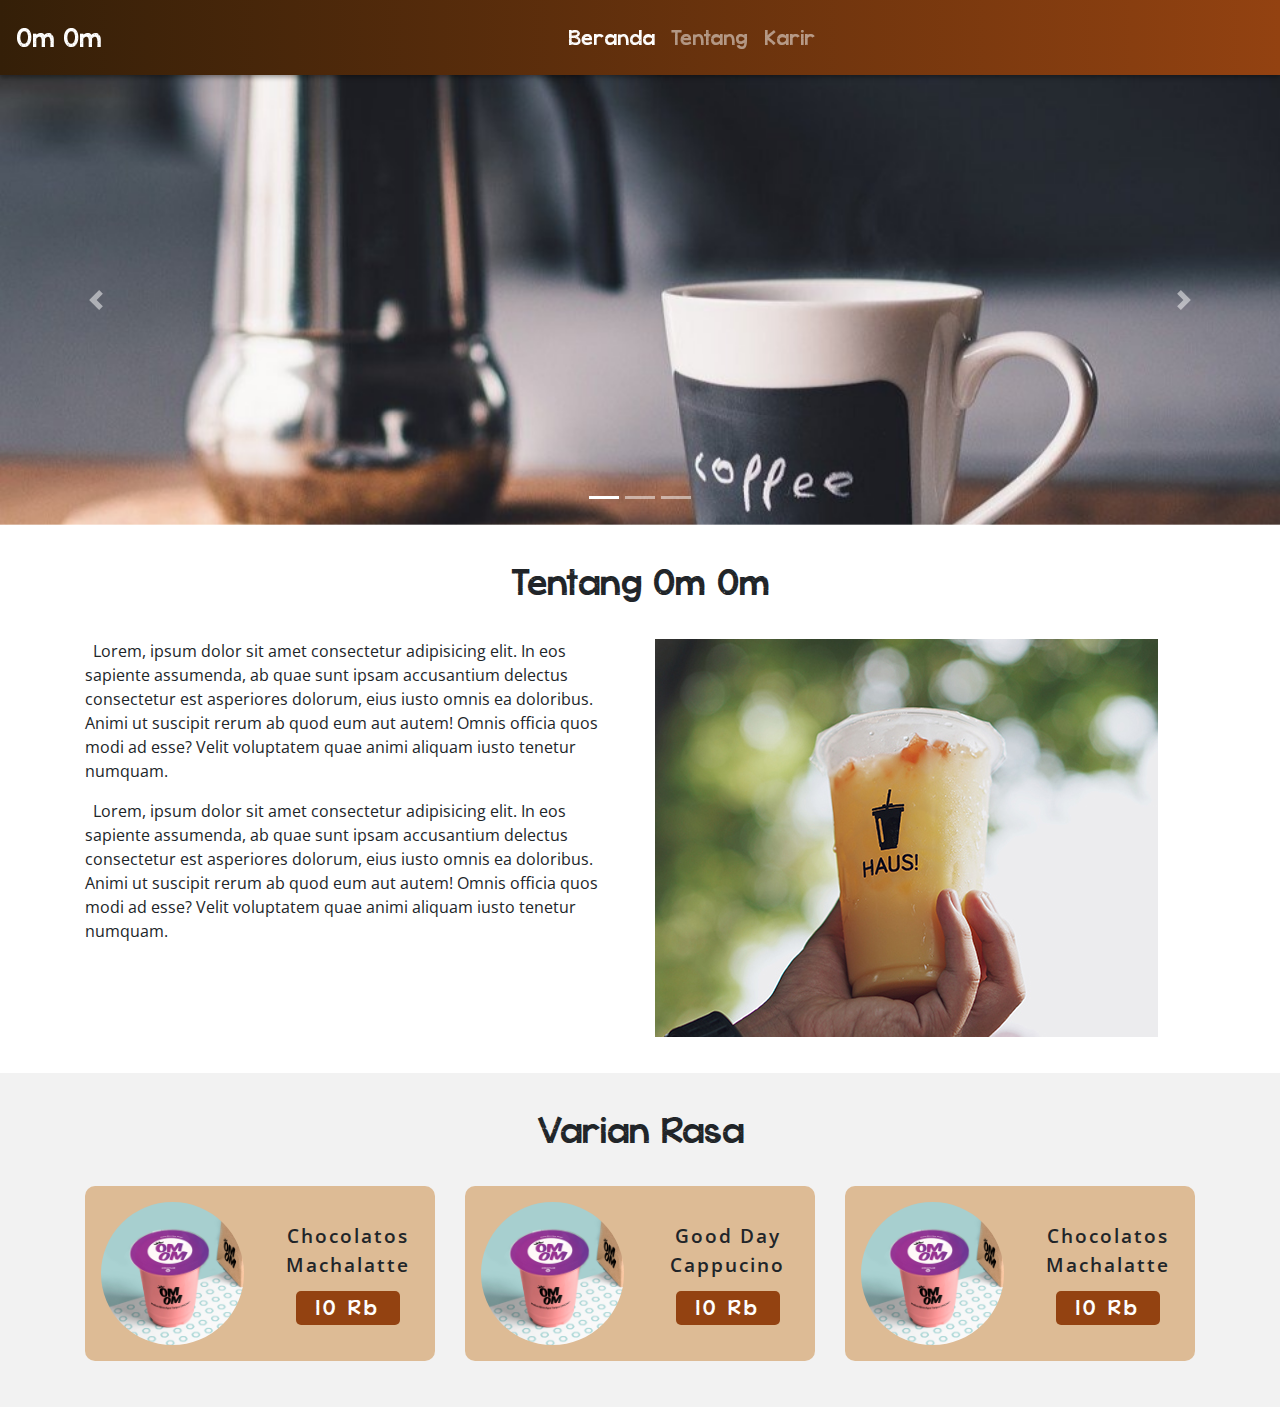
==== commit 712c3c56: "change carousel image 28nov19" ====
--- a/index.html
+++ b/index.html
@@ -37,8 +37,8 @@
       </div>
     </nav>
     <!-- navbar end -->
+    <!-- carousel -->
     <div class="container-fluid">
-      <!-- carousel -->
       <div class="row">
         <div id="carouselExampleIndicators" class="carousel slide" data-ride="carousel">
           <ol class="carousel-indicators">
@@ -67,8 +67,8 @@
           </a>
         </div>
       </div>
-      <!-- carousel end -->
     </div>
+    <!-- carousel end -->
     <!-- about -->
     <div class="section">
       <div class="container my-3">
--- a/assets/css/style.css
+++ b/assets/css/style.css
@@ -28,6 +28,7 @@
 }
 
 .carousel, .carousel-inner img{
+    width: 100%;
     object-fit: cover;
     object-position: center;
 }
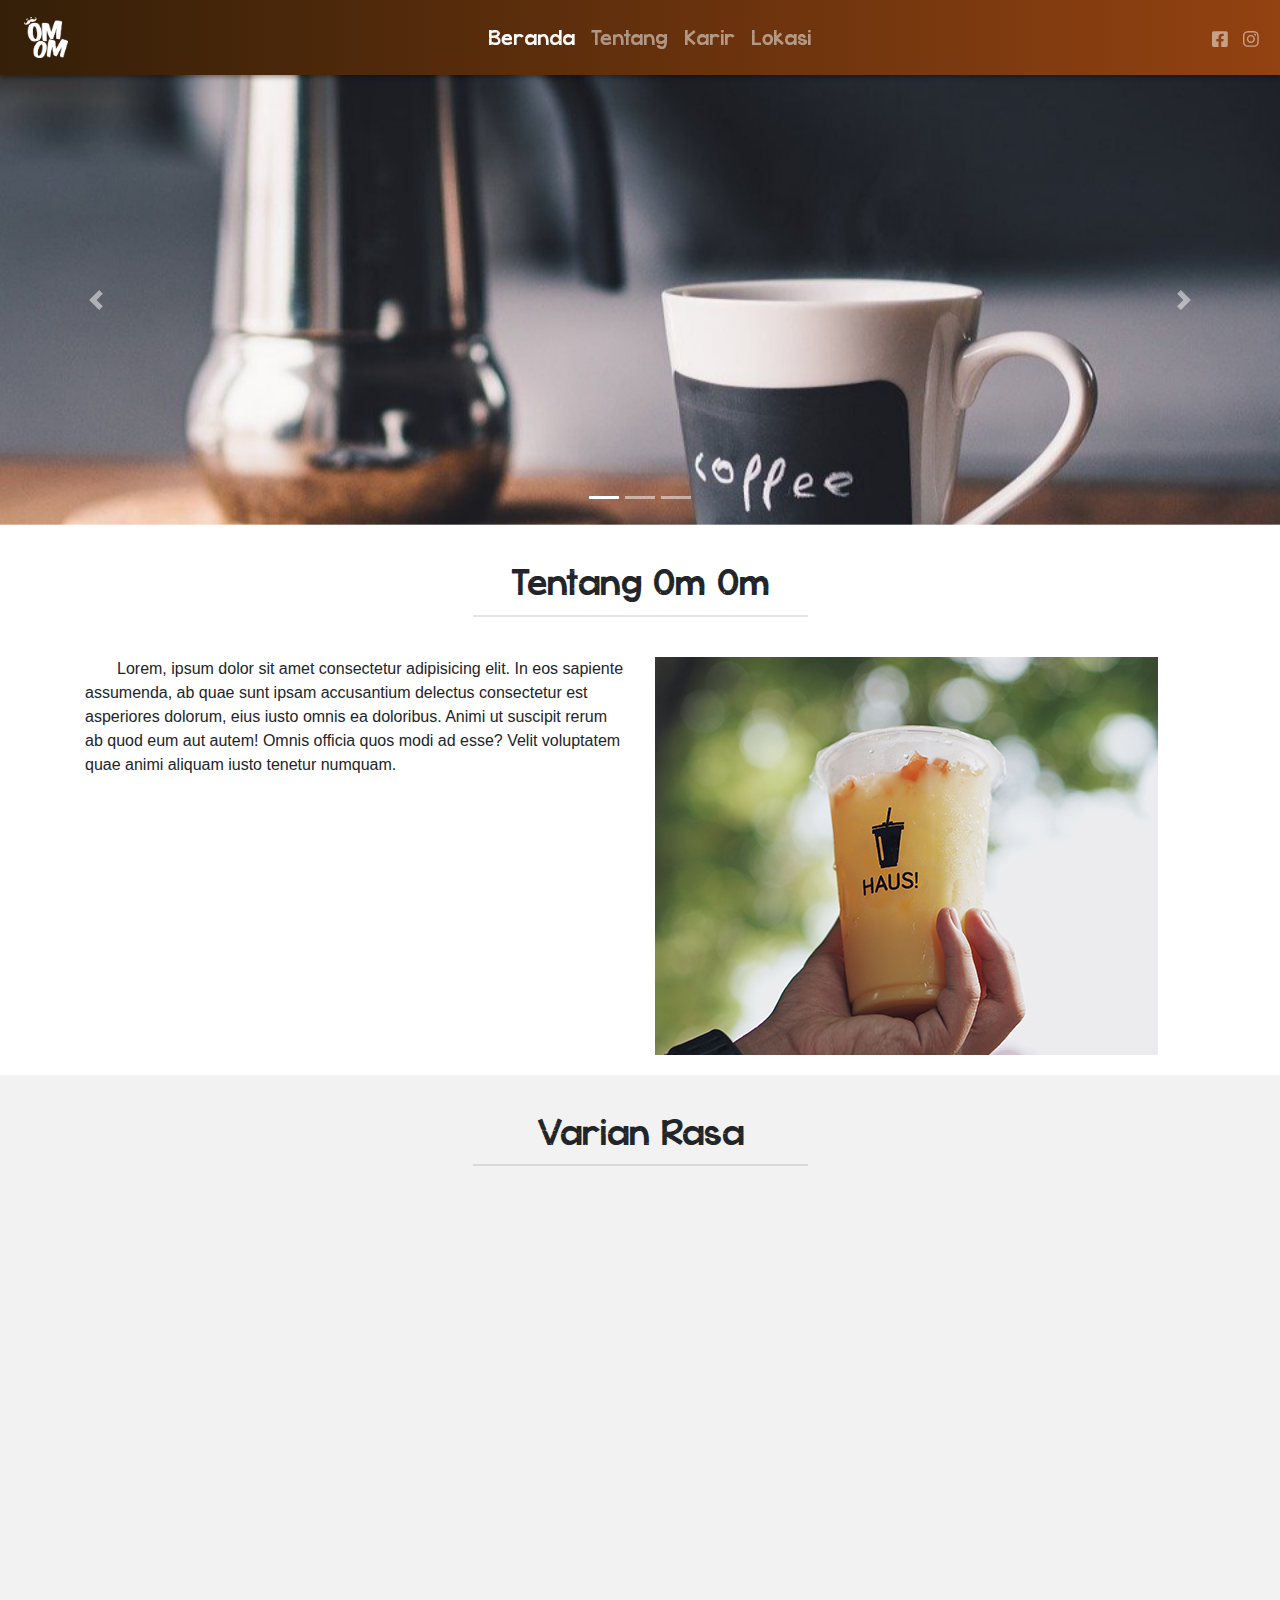
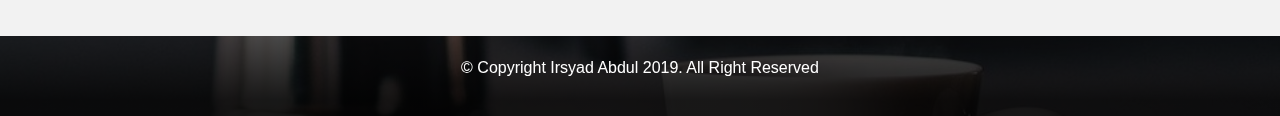
==== commit 6cef480c: "3des2019" ====
--- a/index.html
+++ b/index.html
@@ -4,10 +4,13 @@
     <meta charset="UTF-8">
     <meta name="viewport" content="width=device-width, initial-scale=1.0">
     <meta http-equiv="X-UA-Compatible" content="ie=edge">
+    <link rel="icon" href="./assets/img/logo-small.png" type="image/x-icon">
     <title>Om Om</title>
-    <link href="https://fonts.googleapis.com/css?family=Open+Sans&display=swap" rel="stylesheet">
+    <link href="https://fonts.googleapis.com/css?family=Montserrat&display=swap" rel="stylesheet">
     <!-- bootstrap css -->
     <link rel="stylesheet" href="./assets/css/bootstrap.min.css">
+    <!-- animate on scroll -->
+    <link rel="stylesheet" href="./assets/css/aos.css">
     <!-- fontawesome -->
     <link rel="stylesheet" href="./assets/css/all.min.css">
     <!-- my css -->
@@ -15,160 +18,223 @@
     <!-- animation -->
 </head>
 <body>
-  <div id="app">
-    <!-- navbar -->
-    <nav class="navbar sticky-top navbar-expand-lg navbar-dark">
-      <a class="navbar-brand" href="#">Om Om</a>
-      <button class="navbar-toggler" type="button" data-toggle="collapse" data-target="#navbarNav" aria-controls="navbarNav" aria-expanded="false" aria-label="Toggle navigation">
-        <span class="navbar-toggler-icon"></span>
-      </button>
-      <div class="collapse navbar-collapse justify-content-center" id="navbarNav">
-        <ul class="navbar-nav">
-          <li class="nav-item active">
-            <a class="nav-link" href="#">Beranda</a>
-          </li>
-          <li class="nav-item">
-            <a class="nav-link" href="#">Tentang</a>
-          </li>
-          <li class="nav-item">
-            <a class="nav-link" href="#">Karir</a>
-          </li>
-        </ul>
-      </div>
-    </nav>
-    <!-- navbar end -->
-    <!-- carousel -->
-    <div class="container-fluid">
+  <!-- navbar -->
+  <nav class="navbar sticky-top navbar-expand-lg navbar-dark">
+    <a class="navbar-brand" href="index.html"><img src="./assets/img/logo-white.png" alt=""></a>
+    <button class="navbar-toggler" type="button" data-toggle="collapse" data-target="#navbarNav" aria-controls="navbarNav" aria-expanded="false" aria-label="Toggle navigation">
+      <span id="navbarIcon" class="navbar-toggler-icon"></span>
+    </button>
+    <div class="collapse navbar-collapse justify-content-center" id="navbarNav">
+      <ul class="navbar-nav">
+        <li class="nav-item active">
+          <a class="nav-link" href="index.html">Beranda</a>
+        </li>
+        <li class="nav-item">
+          <a class="nav-link" href="tentang.html">Tentang</a>
+        </li>
+        <li class="nav-item">
+          <a class="nav-link" href="#">Karir</a>
+        </li>
+        <li class="nav-item">
+          <a class="nav-link" href="#">Lokasi</a>
+        </li>
+        <li class="nav-item nav-socmed">
+          <a class="nav-link" href="#">Facebook</a>
+        </li>
+        <li class="nav-item nav-socmed">
+          <a class="nav-link" href="https://www.instagram.com/omom.id" target="blank">Instagram</a>
+        </li>
+      </ul>
+    </div>
+    <div class="navbar-right">
+      <a href="#" target="blank" class="socmed"><i class="fab fa-facebook-square"></i></a>
+      <a href="https://www.instagram.com/omom.id" target="blank" class="socmed"><i class="fab fa-instagram"></i></a>
+    </div>
+  </nav>
+  <!-- navbar end -->
+  <!-- carousel -->
+  <div class="container-fluid">
+    <div class="row">
+      <div id="carouselExampleIndicators" class="carousel slide" data-ride="carousel">
+        <ol class="carousel-indicators">
+          <li data-target="#carouselExampleIndicators" data-slide-to="0" class="active"></li>
+          <li data-target="#carouselExampleIndicators" data-slide-to="1"></li>
+          <li data-target="#carouselExampleIndicators" data-slide-to="2"></li>
+        </ol>
+        <div class="carousel-inner">
+          <div class="carousel-item active">
+            <img src="./assets/img/carousel/carousel.jpg" class="d-block w-100" alt="...">
+          </div>
+          <div class="carousel-item">
+            <img src="./assets/img/carousel/carousel1.jpg" class="d-block w-100" alt="...">
+          </div>
+          <div class="carousel-item">
+            <img src="./assets/img/carousel/carousel2.jpg" class="d-block w-100" alt="...">
+          </div>
+        </div>
+        <a class="carousel-control-prev" href="#carouselExampleIndicators" role="button" data-slide="prev">
+          <span class="carousel-control-prev-icon" aria-hidden="true"></span>
+          <span class="sr-only">Previous</span>
+        </a>
+        <a class="carousel-control-next" href="#carouselExampleIndicators" role="button" data-slide="next">
+          <span class="carousel-control-next-icon" aria-hidden="true"></span>
+          <span class="sr-only">Next</span>
+        </a>
+      </div>
+    </div>
+  </div>
+  <!-- carousel end -->
+  <!-- about -->
+  <div class="section">
+    <div class="container">
+      <div class="section-title text-center">
+        <h3>Tentang Om Om</h3>
+        <hr>
+      </div>
       <div class="row">
-        <div id="carouselExampleIndicators" class="carousel slide" data-ride="carousel">
-          <ol class="carousel-indicators">
-            <li data-target="#carouselExampleIndicators" data-slide-to="0" class="active"></li>
-            <li data-target="#carouselExampleIndicators" data-slide-to="1"></li>
-            <li data-target="#carouselExampleIndicators" data-slide-to="2"></li>
-          </ol>
-          <div class="carousel-inner">
-            <div class="carousel-item active">
-              <img src="./assets/img/carousel/carousel.jpg" class="d-block w-100" alt="...">
-            </div>
-            <div class="carousel-item">
-              <img src="./assets/img/carousel/carousel1.jpg" class="d-block w-100" alt="...">
-            </div>
-            <div class="carousel-item">
-              <img src="./assets/img/carousel/carousel2.jpg" class="d-block w-100" alt="...">
-            </div>
-          </div>
-          <a class="carousel-control-prev" href="#carouselExampleIndicators" role="button" data-slide="prev">
-            <span class="carousel-control-prev-icon" aria-hidden="true"></span>
-            <span class="sr-only">Previous</span>
-          </a>
-          <a class="carousel-control-next" href="#carouselExampleIndicators" role="button" data-slide="next">
-            <span class="carousel-control-next-icon" aria-hidden="true"></span>
-            <span class="sr-only">Next</span>
-          </a>
-        </div>
-      </div>
-    </div>
-    <!-- carousel end -->
-    <!-- about -->
-    <div class="section">
-      <div class="container my-3">
-        <div class="section-title text-center">
-          <h3>Tentang Om Om</h3>
-        </div>
-        <div class="row">
-          <div class="col-md-6">
-            <div class="isi">
-              <p>
-                &ensp;Lorem, ipsum dolor sit amet consectetur adipisicing elit. In eos sapiente assumenda, ab quae sunt ipsam accusantium delectus consectetur est asperiores dolorum, eius iusto omnis ea doloribus. Animi ut suscipit rerum ab quod eum aut autem! Omnis officia quos modi ad esse? Velit voluptatem quae animi aliquam iusto tenetur numquam.
-              </p>
-              <p>
-                &ensp;Lorem, ipsum dolor sit amet consectetur adipisicing elit. In eos sapiente assumenda, ab quae sunt ipsam accusantium delectus consectetur est asperiores dolorum, eius iusto omnis ea doloribus. Animi ut suscipit rerum ab quod eum aut autem! Omnis officia quos modi ad esse? Velit voluptatem quae animi aliquam iusto tenetur numquam.
-              </p>
-            </div>
-          </div>
-          <div class="col-md-6">
-            <div class="image-tentang">
-              <img src="./assets/img/tentang.jpg" alt="">
-            </div>
-          </div>
-        </div>
-      </div>
-    </div>
-    <!-- about end -->
-    <!-- variant -->
-    <div class="section section-dark">
-      <div class="container my-3">
-        <div class="section-title text-center">
-          <h3>Varian Rasa</h3>
-        </div>
-        <div class="row">
-          <div class="col-lg-4 col-md-6">
-            <div class="card">
+        <div class="col-md-6 about-text">
+          <div class="isi">
+            <p>
+              &emsp;&emsp;Lorem, ipsum dolor sit amet consectetur adipisicing elit. In eos sapiente assumenda, ab quae sunt ipsam accusantium delectus consectetur est asperiores dolorum, eius iusto omnis ea doloribus. Animi ut suscipit rerum ab quod eum aut autem! Omnis officia quos modi ad esse? Velit voluptatem quae animi aliquam iusto tenetur numquam.
+            </p>
+          </div>
+        </div>
+        <div class="col-md-6 about-image">
+          <div class="image-tentang">
+            <img src="./assets/img/tentang.jpg" alt="">
+          </div>
+        </div>
+      </div>
+    </div>
+  </div>
+  <!-- about end -->
+  <!-- variant -->
+  <div id="varian" class="section section-dark">
+    <div class="container">
+      <div class="section-title text-center">
+        <h3>Varian Rasa</h3>
+        <hr>
+      </div>
+      <div class="row row-card" data-aos="fade-up">
+        <div class="col-lg-4 col-md-6">
+          <div class="card">
+            <div class="row">
+              <div class="col pr-0">
+                <div class="card-image p-3">
+                  <img src="./assets/img/produk/coffee.png" alt="">
+                </div>
+              </div>
+              <div class="col pl-0 align-self-center text-left">
+                <div class="card-title">Chocolatos<br><span>Machalatte</span></div>
+              </div>
+              <div class="card-price">10 Rb</div>
+            </div>
+          </div>
+        </div>
+        <div class="col-lg-4 col-md-6">
+          <div class="card">
+            <div class="row">
+              <div class="col pr-0">
+                <div class="card-image p-3">
+                  <img src="./assets/img/produk/coffee.png" alt="">
+                </div>
+              </div>
+              <div class="col pl-0 align-self-center text-left">
+                <div class="card-title">Good Day<br><span>Cappucino</span></div>
+              </div>
+              <div class="card-price">10 Rb</div>
+            </div>
+          </div>
+        </div>
+        <div class="col-lg-4 col-md-6">
+          <div class="card">
               <div class="row">
                 <div class="col pr-0">
                   <div class="card-image p-3">
-                    <img src="./assets//img/produk/alpukat.jpeg" alt="">
+                    <img src="./assets/img/produk/coffee.png" alt="">
                   </div>
                 </div>
-                <div class="col pl-0 align-self-center text-center">
-                  <div class="card-title">Chocolatos Machalatte</div>
-                  <div class="card-price">10 Rb</div>
-                </div>
-              </div>
-            </div>
-          </div>
-          <div class="col-lg-4 col-md-6">
-            <div class="card">
-              <div class="row">
-                <div class="col pr-0">
-                  <div class="card-image p-3">
-                    <img src="./assets//img/produk/alpukat.jpeg" alt="">
-                  </div>
-                </div>
-                <div class="col pl-0 align-self-center text-center">
-                  <div class="card-title">Good Day Cappucino</div>
-                  <div class="card-price">10 Rb</div>
-                </div>
-              </div>
-            </div>
-          </div>
-          <div class="col-lg-4 col-md-6">
-            <div class="card">
-                <div class="row">
-                  <div class="col pr-0">
-                    <div class="card-image p-3">
-                      <img src="./assets//img/produk/alpukat.jpeg" alt="">
-                    </div>
-                  </div>
-                  <div class="col pl-0 align-self-center text-center">
-                    <div class="card-title">Chocolatos Machalatte</div>
-                    <div class="card-price">10 Rb</div>
-                  </div>
-                </div>
-              </div>
-          </div>
-        </div>
-      </div>
-    </div>
-    <!-- variant end -->
-  </div>
+                <div class="col pl-0 align-self-center text-left">
+                  <div class="card-title">Beng Beng<br><span>Drink</span></div>
+                </div>
+                <div class="card-price">15 Rb</div>
+              </div>
+            </div>
+        </div>
+        <div class="col-lg-4 col-md-6">
+          <div class="card">
+            <div class="row">
+              <div class="col pr-0">
+                <div class="card-image p-3">
+                  <img src="./assets/img/produk/coffee.png" alt="">
+                </div>
+              </div>
+              <div class="col pl-0 align-self-center text-left">
+                <div class="card-title">Beng Beng<br><span>Drink</span></div>
+              </div>
+              <div class="card-price">15 Rb</div>
+            </div>
+          </div>
+        </div>
+        <div class="col-lg-4 col-md-6">
+          <div class="card">
+            <div class="row">
+              <div class="col pr-0">
+                <div class="card-image p-3">
+                  <img src="./assets/img/produk/coffee.png" alt="">
+                </div>
+              </div>
+              <div class="col pl-0 align-self-center text-left">
+                <div class="card-title">Beng Beng<br><span>Drink</span></div>
+              </div>
+              <div class="card-price">15 Rb</div>
+            </div>
+          </div>
+        </div>
+        <div class="col-lg-4 col-md-6">
+          <div class="card">
+            <div class="row">
+              <div class="col pr-0">
+                <div class="card-image p-3">
+                  <img src="./assets/img/produk/coffee.png" alt="">
+                </div>
+              </div>
+              <div class="col pl-0 align-self-center text-left">
+                <div class="card-title">Beng Beng<br><span>Drink</span></div>
+              </div>
+              <div class="card-price">15 Rb</div>
+            </div>
+          </div>
+        </div>
+      </div>
+    </div>
+  </div>
+  <!-- variant end -->
+  <!-- footer -->
+  <div class="section section-footer text-white">
+    <div class="container">
+      <div class="row justify-content-center">
+        <div class="col-auto" style="height: 100%;">
+          <p>&copy; Copyright Irsyad Abdul 2019. All Right Reserved</p>
+        </div>
+      </div>
+    </div>
+  </div>
+  <!-- footer end-->
   <!-- jquery -->
   <script src="./assets/js/jquery-3.3.1.min.js"></script>
   <!-- bootstrap js -->
   <script src="./assets/js/bootstrap.min.js"></script>
+  <!-- animate on scroll -->
+  <script src="./assets/js/aos.js"></script>
   <!-- fontawesome -->
   <script src="./assets/js/all.js"></script>
-  <!-- development vue js -->
-  <script src="./assets/js/vue-dev.js"></script>
-  <!-- production vue js-->
-  <!-- <script src="./assets/js/vue-prod.min.js"></script> -->
+  <!-- my javascript -->
+  <script src="./assets/js/script.js"></script>
   <script>
-    var app = new Vue({
-      el: '#app',
-      data: {
-          message: "Hello"
-      }
-    })
+    AOS.init({
+      duration:1000
+    });
   </script>
 </body>
 </html>--- a/assets/css/style.css
+++ b/assets/css/style.css
@@ -8,23 +8,48 @@
     font-family: 'Open Sans', sans-serif;
 }
 
+a{
+    text-decoration-color: none;
+}
+
 img{
     max-width: 100%;
 }
 
 .col-lg-4{
-    margin-bottom: 10px;
+    margin-top: 15px;
+    margin-bottom: 15px;
 }
 
 nav.navbar{
     font-family: 'KGColdCoffee';
     box-shadow: 0px 2px 5px rgb(0,0,0,.4);
     background: linear-gradient(90deg, rgba(52,31,8,1) 0%, rgba(147,66,17,1) 100%);
+}
+
+nav.navbar .navbar-brand{
+    width: 60px;
+    padding: 8px;
+}
+
+nav.navbar .navbar-toggler{
+    border: none;
 }
 
 nav .active>.nav-link{
     font-weight: 500;
     color: rgb(255, 255, 255)!important;
+}
+
+nav.navbar a.socmed{
+    font-size: large;
+    color: rgba(255, 255, 255, .5);
+    padding-left: 5px;
+    padding-right: 5px;
+}
+
+nav.navbar a.socmed:hover{
+    color: rgb(255, 255, 255);
 }
 
 .carousel, .carousel-inner img{
@@ -33,6 +58,14 @@
     object-position: center;
 }
 
+.carousel-control-prev:hover{
+    background: linear-gradient(90deg,rgba(0,0,0,.7), transparent)!important;
+}
+
+.carousel-control-next:hover{
+    background: linear-gradient(90deg, transparent,rgba(0,0,0,.7))!important;
+}
+
 .section{
     padding: 20px 0px;
 }
@@ -45,6 +78,11 @@
     font-family: 'KGColdCoffee';
     font-weight: bold;
     margin: 20px 0px 40px;
+}
+
+.section hr{
+    border: 1px solid rgb(0,0,0,.1);
+    width: 30%;
 }
 
 .card{
@@ -64,7 +102,7 @@
 .card:hover .card-price{
     background-color: white;
     color: rgba(147,66,17,1);
-    
+    margin-right: 15px;
 }
 
 .card .card-title{
@@ -73,8 +111,14 @@
     font-size: 120%;
 }
 
+.card .card-title span{
+    font-weight: 100;
+    font-size: 90%;
+}
+
 .card .card-image img{
-    border-radius: 50%;
+    /* border-radius: 50%; */
+    filter: drop-shadow(3px 3px 5px rgba(0,0,0,.5));
 }
 
 .card .card-price{
@@ -85,7 +129,18 @@
     color: white;
     padding: 5px 20px;
     width: fit-content;
-    margin: 0 auto;
+    margin: 0px 10px 10px 0px;
+    position: absolute;
+    bottom: 0;
+    right: 0;
+    transition: .3s;
+}
+
+.section-footer{
+    background: linear-gradient(180deg,rgb(0,0,0,.7) 0%,rgba(0,0,0,.9) 80%),url(../img/carousel/carousel.jpg);
+    background-size: cover;
+    background-position: center;
+    /* min-height: 300px; */
 }
 
 
@@ -95,6 +150,10 @@
         height: 75px;
     }
 
+    nav.navbar li.nav-socmed{
+        display: none;
+    }
+
     .carousel, .carousel-inner, .carousel-inner img{
         height: 450px;
     }
@@ -106,20 +165,44 @@
 
 /* tablet */
 @media(min-width: 768px) and (max-width: 991px){
+    nav.navbar .navbar-right{
+        display: none;
+    }
+
     .carousel, .carousel-inner, .carousel-inner img{
         height: 280px;
     }
 
+    .col-md-6{
+        margin-top: 15px;
+        margin-bottom: 15px;
+    }
 }
 
 /* smartphone */
-
 @media(max-width: 767px){
+    nav.navbar .navbar-right{
+        display: none;
+    }
+
+    .col-md-6{
+        margin-top: 15px;
+        margin-bottom: 15px;
+    }
+
     .carousel, .carousel-inner, .carousel-inner img{
         height: 200px;
     }
+    
+    .about-text{
+        order: 2;
+    }
+
+    .about-image{
+        order: 1;
+    }
 
     .card .card-title{
-        font-size: 100%;
-    }
-}
+        font-size: 140%;
+    }
+}
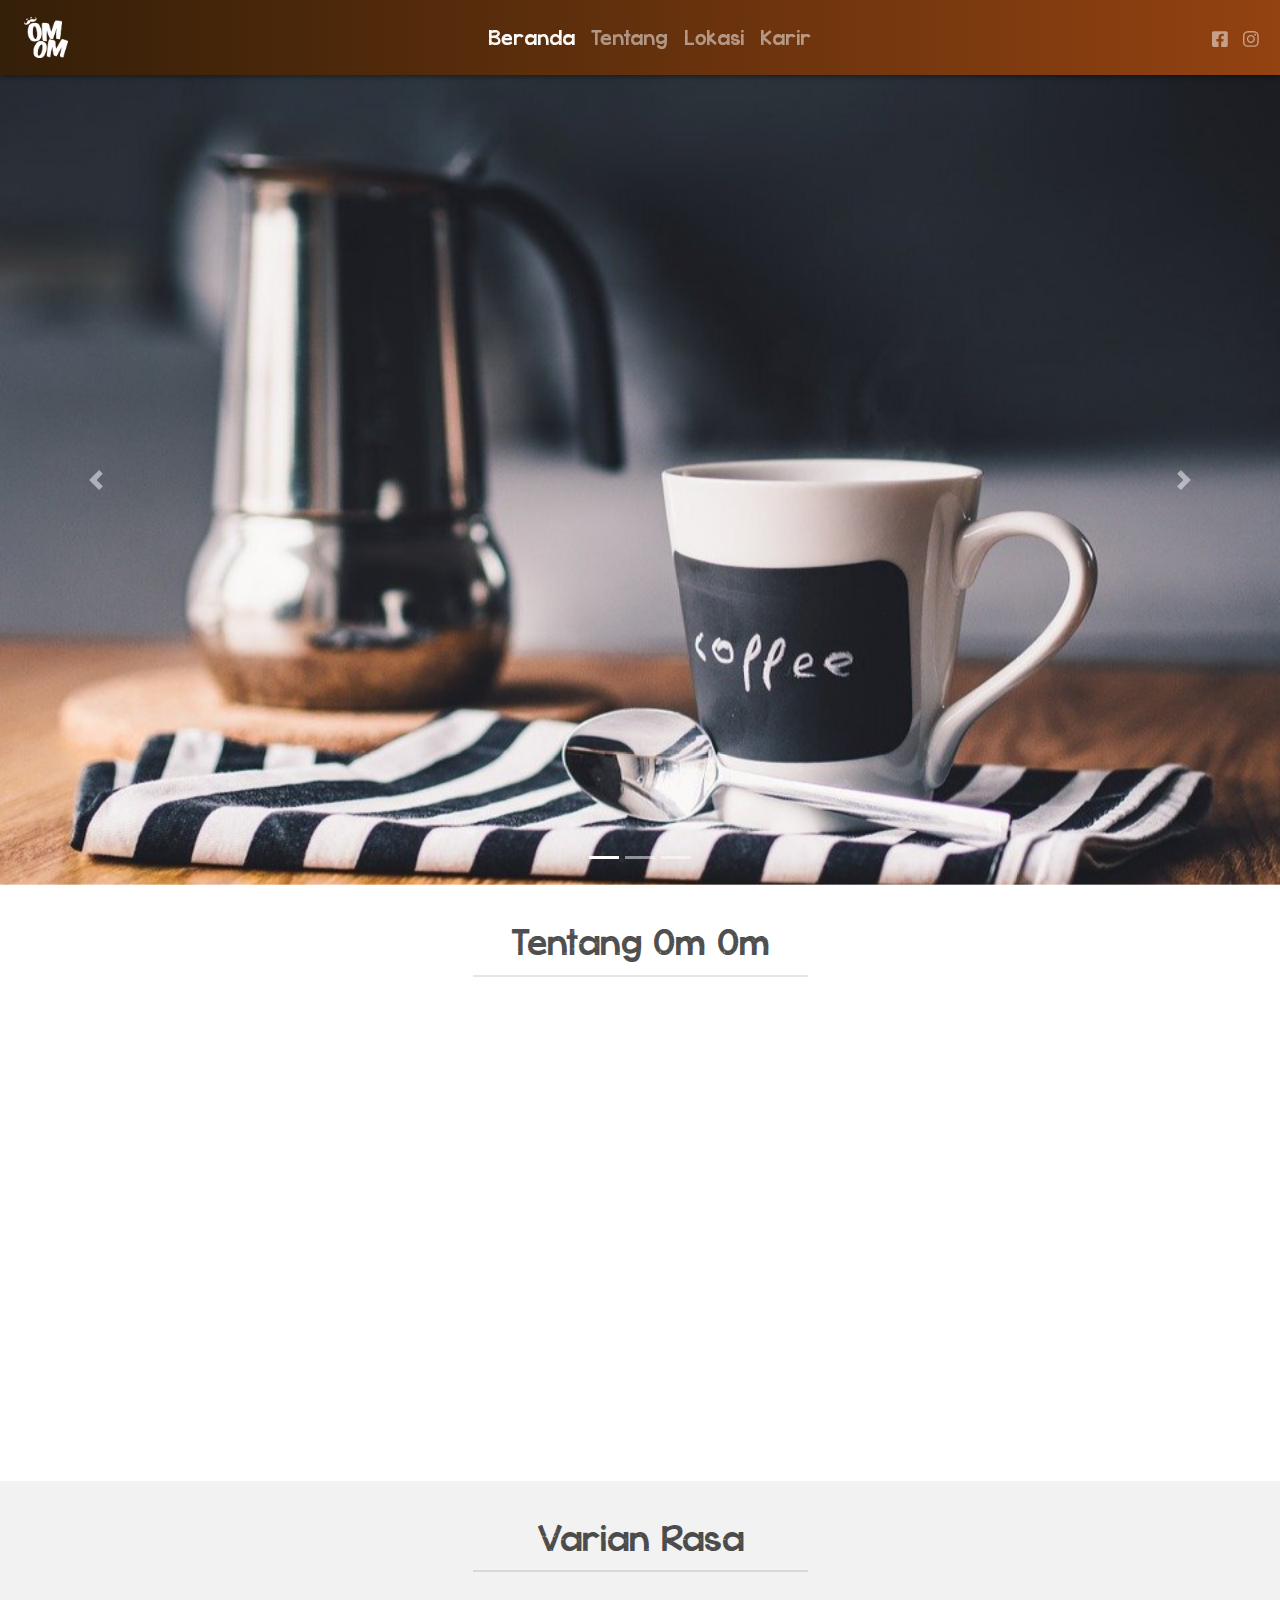
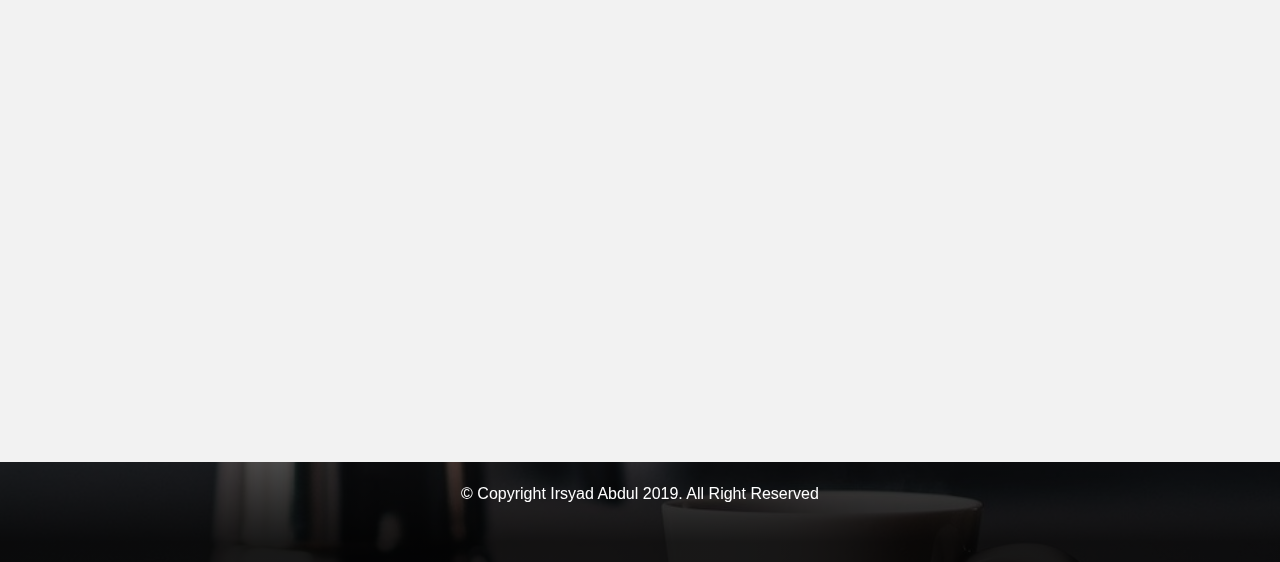
==== commit 71018923: "4des2019" ====
--- a/index.html
+++ b/index.html
@@ -4,8 +4,8 @@
     <meta charset="UTF-8">
     <meta name="viewport" content="width=device-width, initial-scale=1.0">
     <meta http-equiv="X-UA-Compatible" content="ie=edge">
-    <link rel="icon" href="./assets/img/logo-small.png" type="image/x-icon">
-    <title>Om Om</title>
+    <link rel="icon" href="./assets/img/logo-white.png" type="image/x-icon">
+    <title>Om Om | Beranda</title>
     <link href="https://fonts.googleapis.com/css?family=Montserrat&display=swap" rel="stylesheet">
     <!-- bootstrap css -->
     <link rel="stylesheet" href="./assets/css/bootstrap.min.css">
@@ -19,7 +19,7 @@
 </head>
 <body>
   <!-- navbar -->
-  <nav class="navbar sticky-top navbar-expand-lg navbar-dark">
+  <nav id="navbar" class="navbar sticky-top navbar-expand-lg navbar-dark">
     <a class="navbar-brand" href="index.html"><img src="./assets/img/logo-white.png" alt=""></a>
     <button class="navbar-toggler" type="button" data-toggle="collapse" data-target="#navbarNav" aria-controls="navbarNav" aria-expanded="false" aria-label="Toggle navigation">
       <span id="navbarIcon" class="navbar-toggler-icon"></span>
@@ -33,10 +33,10 @@
           <a class="nav-link" href="tentang.html">Tentang</a>
         </li>
         <li class="nav-item">
+          <a class="nav-link" href="#">Lokasi</a>
+        </li>
+        <li class="nav-item">
           <a class="nav-link" href="#">Karir</a>
-        </li>
-        <li class="nav-item">
-          <a class="nav-link" href="#">Lokasi</a>
         </li>
         <li class="nav-item nav-socmed">
           <a class="nav-link" href="#">Facebook</a>
@@ -53,7 +53,7 @@
   </nav>
   <!-- navbar end -->
   <!-- carousel -->
-  <div class="container-fluid">
+  <div id="carousel" class="container-fluid">
     <div class="row">
       <div id="carouselExampleIndicators" class="carousel slide" data-ride="carousel">
         <ol class="carousel-indicators">
@@ -85,7 +85,7 @@
   </div>
   <!-- carousel end -->
   <!-- about -->
-  <div class="section">
+  <div id="about" class="section">
     <div class="container">
       <div class="section-title text-center">
         <h3>Tentang Om Om</h3>
@@ -93,15 +93,15 @@
       </div>
       <div class="row">
         <div class="col-md-6 about-text">
-          <div class="isi">
+          <div class="isi" data-aos="fade-up">
             <p>
               &emsp;&emsp;Lorem, ipsum dolor sit amet consectetur adipisicing elit. In eos sapiente assumenda, ab quae sunt ipsam accusantium delectus consectetur est asperiores dolorum, eius iusto omnis ea doloribus. Animi ut suscipit rerum ab quod eum aut autem! Omnis officia quos modi ad esse? Velit voluptatem quae animi aliquam iusto tenetur numquam.
             </p>
           </div>
         </div>
         <div class="col-md-6 about-image">
-          <div class="image-tentang">
-            <img src="./assets/img/tentang.jpg" alt="">
+          <div class="image-tentang" data-aos="fade-up">
+            <img src="./assets/img/tentang.png" alt="">
           </div>
         </div>
       </div>
@@ -115,13 +115,13 @@
         <h3>Varian Rasa</h3>
         <hr>
       </div>
-      <div class="row row-card" data-aos="fade-up">
-        <div class="col-lg-4 col-md-6">
-          <div class="card">
-            <div class="row">
-              <div class="col pr-0">
-                <div class="card-image p-3">
-                  <img src="./assets/img/produk/coffee.png" alt="">
+      <div class="row row-card">
+        <div class="col-lg-4 col-md-6">
+          <div class="card" data-aos="fade-up">
+            <div class="row">
+              <div class="col pr-0">
+                <div class="card-image p-3">
+                  <img src="./assets/img/produk/variant1.png" alt="">
                 </div>
               </div>
               <div class="col pl-0 align-self-center text-left">
@@ -132,11 +132,11 @@
           </div>
         </div>
         <div class="col-lg-4 col-md-6">
-          <div class="card">
-            <div class="row">
-              <div class="col pr-0">
-                <div class="card-image p-3">
-                  <img src="./assets/img/produk/coffee.png" alt="">
+          <div class="card" data-aos="fade-up">
+            <div class="row">
+              <div class="col pr-0">
+                <div class="card-image p-3">
+                  <img src="./assets/img/produk/variant1.png" alt="">
                 </div>
               </div>
               <div class="col pl-0 align-self-center text-left">
@@ -147,11 +147,11 @@
           </div>
         </div>
         <div class="col-lg-4 col-md-6">
-          <div class="card">
+          <div class="card" data-aos="fade-up">
               <div class="row">
                 <div class="col pr-0">
                   <div class="card-image p-3">
-                    <img src="./assets/img/produk/coffee.png" alt="">
+                    <img src="./assets/img/produk/variant1.png" alt="">
                   </div>
                 </div>
                 <div class="col pl-0 align-self-center text-left">
@@ -162,11 +162,11 @@
             </div>
         </div>
         <div class="col-lg-4 col-md-6">
-          <div class="card">
-            <div class="row">
-              <div class="col pr-0">
-                <div class="card-image p-3">
-                  <img src="./assets/img/produk/coffee.png" alt="">
+          <div class="card" data-aos="fade-up">
+            <div class="row">
+              <div class="col pr-0">
+                <div class="card-image p-3">
+                  <img src="./assets/img/produk/variant1.png" alt="">
                 </div>
               </div>
               <div class="col pl-0 align-self-center text-left">
@@ -177,11 +177,11 @@
           </div>
         </div>
         <div class="col-lg-4 col-md-6">
-          <div class="card">
-            <div class="row">
-              <div class="col pr-0">
-                <div class="card-image p-3">
-                  <img src="./assets/img/produk/coffee.png" alt="">
+          <div class="card" data-aos="fade-up">
+            <div class="row">
+              <div class="col pr-0">
+                <div class="card-image p-3">
+                  <img src="./assets/img/produk/variant1.png" alt="">
                 </div>
               </div>
               <div class="col pl-0 align-self-center text-left">
@@ -192,11 +192,11 @@
           </div>
         </div>
         <div class="col-lg-4 col-md-6">
-          <div class="card">
-            <div class="row">
-              <div class="col pr-0">
-                <div class="card-image p-3">
-                  <img src="./assets/img/produk/coffee.png" alt="">
+          <div class="card" data-aos="fade-up">
+            <div class="row">
+              <div class="col pr-0">
+                <div class="card-image p-3">
+                  <img src="./assets/img/produk/variant1.png" alt="">
                 </div>
               </div>
               <div class="col pl-0 align-self-center text-left">
@@ -211,7 +211,7 @@
   </div>
   <!-- variant end -->
   <!-- footer -->
-  <div class="section section-footer text-white">
+  <div id="footer" class="section section-footer text-white">
     <div class="container">
       <div class="row justify-content-center">
         <div class="col-auto" style="height: 100%;">
--- a/assets/css/style.css
+++ b/assets/css/style.css
@@ -67,7 +67,7 @@
 }
 
 .section{
-    padding: 20px 0px;
+    padding: 20px 0px 40px;
 }
 
 .section-dark{
@@ -76,6 +76,7 @@
 
 .section-title{
     font-family: 'KGColdCoffee';
+    color: rgba(0,0,0,.7);
     font-weight: bold;
     margin: 20px 0px 40px;
 }
@@ -83,6 +84,10 @@
 .section hr{
     border: 1px solid rgb(0,0,0,.1);
     width: 30%;
+}
+
+#about .image-tentang{
+    padding: 0px 15px;
 }
 
 .card{
@@ -155,7 +160,7 @@
     }
 
     .carousel, .carousel-inner, .carousel-inner img{
-        height: 450px;
+        height: 90vh;
     }
 
     .title h3{
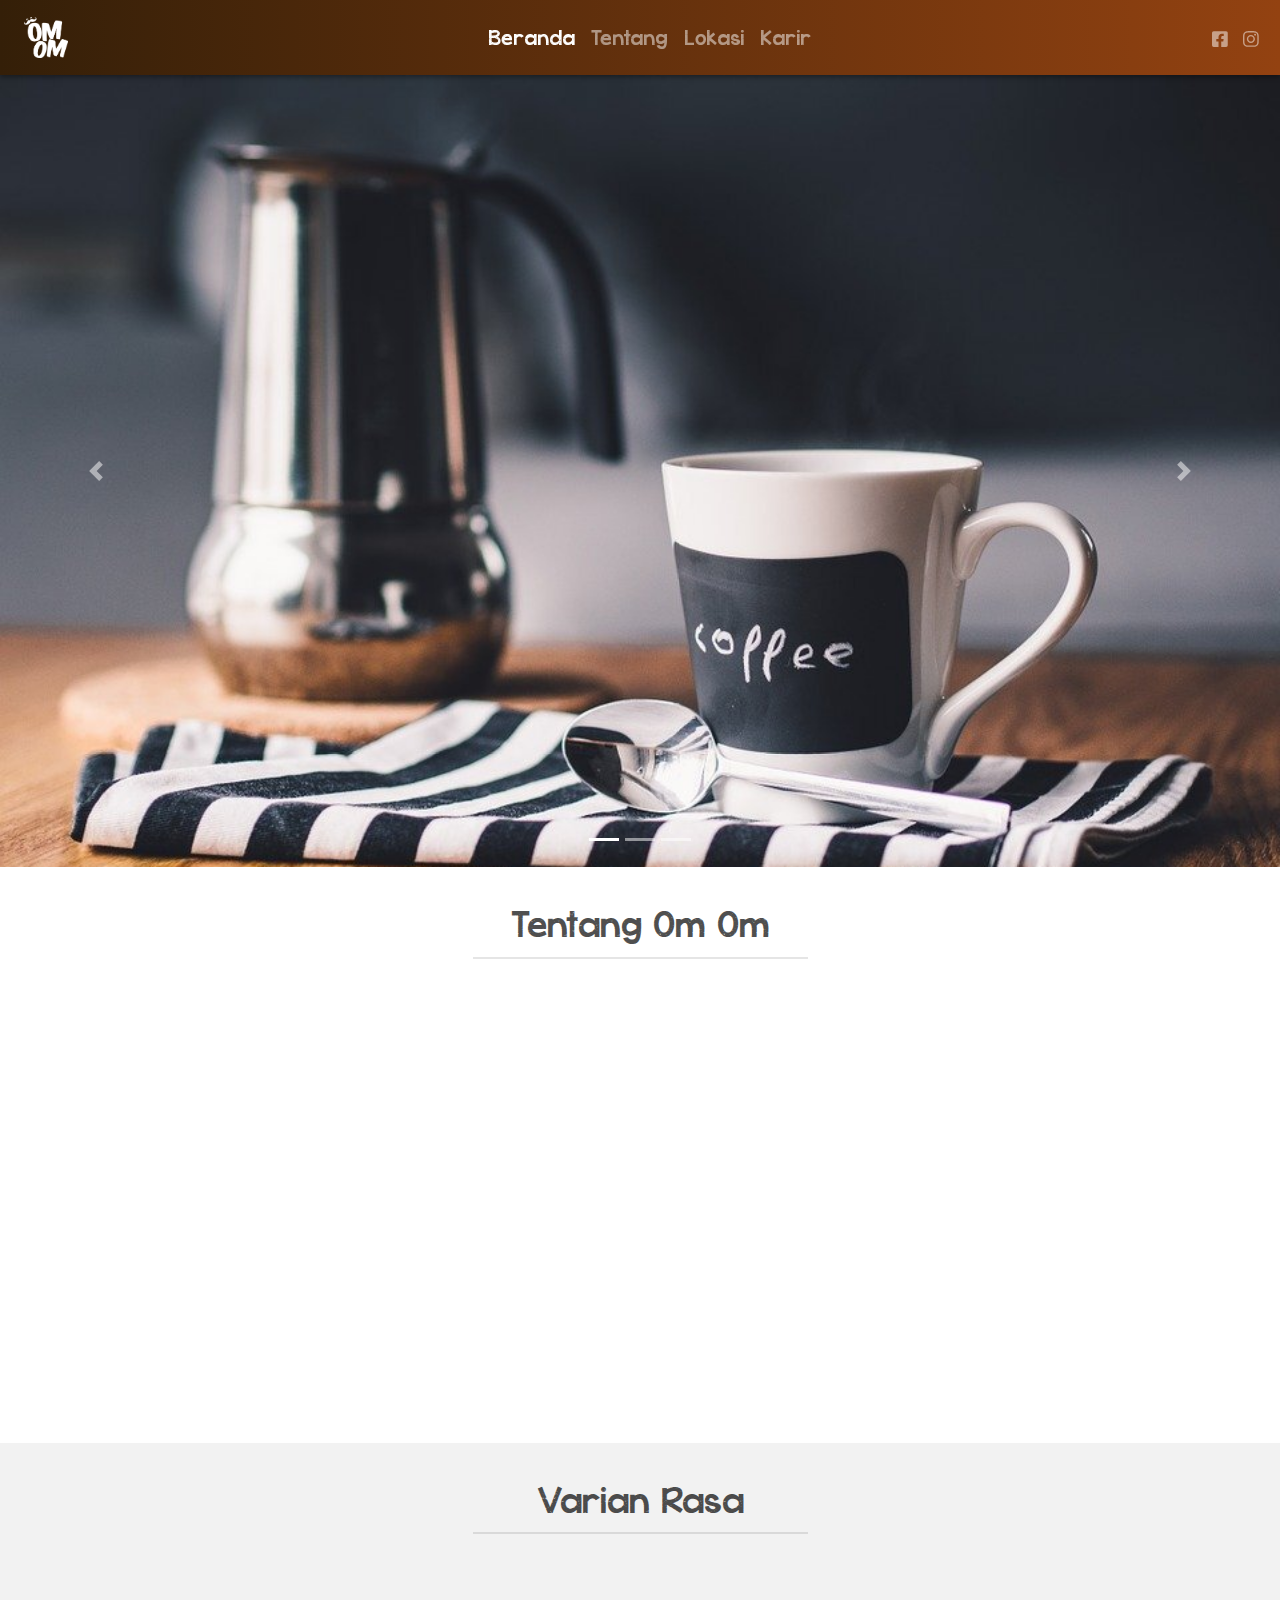
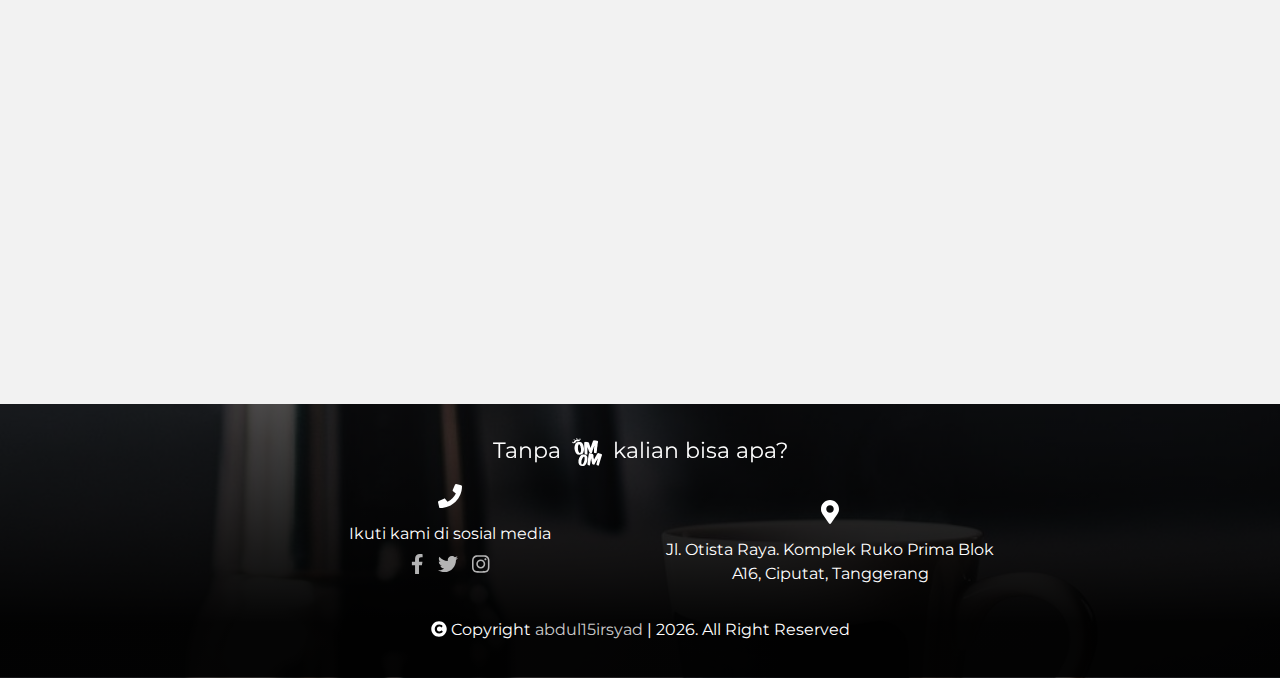
==== commit 11b394a1: "6des2019" ====
--- a/index.html
+++ b/index.html
@@ -6,7 +6,7 @@
     <meta http-equiv="X-UA-Compatible" content="ie=edge">
     <link rel="icon" href="./assets/img/logo-white.png" type="image/x-icon">
     <title>Om Om | Beranda</title>
-    <link href="https://fonts.googleapis.com/css?family=Montserrat&display=swap" rel="stylesheet">
+    <link href="https://fonts.googleapis.com/css?family=Montserrat|Open+Sans&display=swap" rel="stylesheet">
     <!-- bootstrap css -->
     <link rel="stylesheet" href="./assets/css/bootstrap.min.css">
     <!-- animate on scroll -->
@@ -33,10 +33,10 @@
           <a class="nav-link" href="tentang.html">Tentang</a>
         </li>
         <li class="nav-item">
-          <a class="nav-link" href="#">Lokasi</a>
+          <a class="nav-link" href="lokasi">Lokasi</a>
         </li>
         <li class="nav-item">
-          <a class="nav-link" href="#">Karir</a>
+          <a class="nav-link" href="karir.html">Karir</a>
         </li>
         <li class="nav-item nav-socmed">
           <a class="nav-link" href="#">Facebook</a>
@@ -127,7 +127,7 @@
               <div class="col pl-0 align-self-center text-left">
                 <div class="card-title">Chocolatos<br><span>Machalatte</span></div>
               </div>
-              <div class="card-price">10 Rb</div>
+              <div class="card-price">15<span class="thousand">.000</span></div>
             </div>
           </div>
         </div>
@@ -142,7 +142,7 @@
               <div class="col pl-0 align-self-center text-left">
                 <div class="card-title">Good Day<br><span>Cappucino</span></div>
               </div>
-              <div class="card-price">10 Rb</div>
+              <div class="card-price">15<span class="thousand">.000</span></div>
             </div>
           </div>
         </div>
@@ -157,7 +157,7 @@
                 <div class="col pl-0 align-self-center text-left">
                   <div class="card-title">Beng Beng<br><span>Drink</span></div>
                 </div>
-                <div class="card-price">15 Rb</div>
+                <div class="card-price">15<span class="thousand">.000</span></div>
               </div>
             </div>
         </div>
@@ -172,7 +172,7 @@
               <div class="col pl-0 align-self-center text-left">
                 <div class="card-title">Beng Beng<br><span>Drink</span></div>
               </div>
-              <div class="card-price">15 Rb</div>
+              <div class="card-price">15<span class="thousand">.000</span></div>
             </div>
           </div>
         </div>
@@ -187,7 +187,7 @@
               <div class="col pl-0 align-self-center text-left">
                 <div class="card-title">Beng Beng<br><span>Drink</span></div>
               </div>
-              <div class="card-price">15 Rb</div>
+              <div class="card-price">15<span class="thousand">.000</span></div>
             </div>
           </div>
         </div>
@@ -202,7 +202,7 @@
               <div class="col pl-0 align-self-center text-left">
                 <div class="card-title">Beng Beng<br><span>Drink</span></div>
               </div>
-              <div class="card-price">15 Rb</div>
+              <div class="card-price">15<span class="thousand">.000</span></div>
             </div>
           </div>
         </div>
@@ -213,9 +213,29 @@
   <!-- footer -->
   <div id="footer" class="section section-footer text-white">
     <div class="container">
-      <div class="row justify-content-center">
-        <div class="col-auto" style="height: 100%;">
-          <p>&copy; Copyright Irsyad Abdul 2019. All Right Reserved</p>
+      <div class="row">
+        <div class="col text-center">
+          <span class="caption">Tanpa <img src="./assets/img/logo-white.png" alt="logo"> kalian bisa apa?</span>
+        </div>
+      </div>
+      <div class="row justify-content-center mt-3">
+        <div class="col-md-4 text-center">
+          <i class="fas fa-phone"></i>
+          <p class="mb-1">Ikuti kami di sosial media</p>
+          <div class="socmed">
+            <a href="" target="blank" class="socmed-icon"><i class="fab fa-facebook-f"></i></a>
+            <a href="" target="blank" class="socmed-icon"><i class="fab fa-twitter"></i></a>
+            <a href="https://www.instagram.com/omom.id" target="blank" class="socmed-icon"><i class="fab fa-instagram"></i></a>
+          </div>
+        </div>
+        <div class="col-md-4 text-center mt-3">
+          <i class="fas fa-map-marker-alt"></i>
+          <p>Jl. Otista Raya. Komplek Ruko Prima Blok A16, Ciputat, Tanggerang</p>
+        </div>
+      </div>
+      <div class="row justify-content-center mt-3">
+        <div class="col-auto text-center">
+          <p class="pb-0"><i class="fas fa-copyright"></i> Copyright <a href="https://www.linkedin.com/in/irsyad-abdul-hamid-darussalam-b67a01143/" class="me" target="blank">abdul15irsyad</a> | <span id="year">2019</span>. All Right Reserved</p>
         </div>
       </div>
     </div>
@@ -232,6 +252,9 @@
   <!-- my javascript -->
   <script src="./assets/js/script.js"></script>
   <script>
+    var date = new Date();
+    var year = document.getElementById("year");
+    year.innerHTML = date.getFullYear();
     AOS.init({
       duration:1000
     });
--- a/assets/css/style.css
+++ b/assets/css/style.css
@@ -6,10 +6,12 @@
 /* universal */
 body{
     font-family: 'Open Sans', sans-serif;
+    scroll-behavior: smooth;
+    scrollbar-width: none;
 }
 
 a{
-    text-decoration-color: none;
+    text-decoration: none !important;
 }
 
 img{
@@ -78,7 +80,7 @@
     font-family: 'KGColdCoffee';
     color: rgba(0,0,0,.7);
     font-weight: bold;
-    margin: 20px 0px 40px;
+    margin: 20px 0px;
 }
 
 .section hr{
@@ -90,13 +92,13 @@
     padding: 0px 15px;
 }
 
-.card{
+#varian .card{
     border: none;
     border-radius: 10px;
     background: rgb(221, 187, 149);
 }
 
-.card:hover{
+/* #varian .card:hover{
     border: none;
     cursor: default;
     color: white;
@@ -104,29 +106,29 @@
     box-shadow: 2px 2px 5px rgb(0,0,0,.4);
 }
 
-.card:hover .card-price{
+#varian .card:hover .card-price{
     background-color: white;
     color: rgba(147,66,17,1);
     margin-right: 15px;
-}
-
-.card .card-title{
+} */
+
+#varian .card .card-title{
     font-weight: 600;
     letter-spacing: 2px;
     font-size: 120%;
 }
 
-.card .card-title span{
+#varian .card .card-title span{
     font-weight: 100;
     font-size: 90%;
 }
 
-.card .card-image img{
+#varian .card .card-image img{
     /* border-radius: 50%; */
     filter: drop-shadow(3px 3px 5px rgba(0,0,0,.5));
 }
 
-.card .card-price{
+#varian .card .card-price{
     border-radius: 5px;
     background-color: rgba(147,66,17,1);
     font-family: 'KGColdCoffee';
@@ -141,13 +143,50 @@
     transition: .3s;
 }
 
-.section-footer{
-    background: linear-gradient(180deg,rgb(0,0,0,.7) 0%,rgba(0,0,0,.9) 80%),url(../img/carousel/carousel.jpg);
+#varian .card .card-price span.thousand{
+    font-size: 60%;
+}
+
+#footer{
+    background: linear-gradient(180deg,rgb(0,0,0,.7) 0%,rgba(0,0,0,.98) 80%),url(../img/carousel/carousel.jpg);
     background-size: cover;
     background-position: center;
-    /* min-height: 300px; */
-}
-
+    font-family: 'Montserrat';
+    padding: 20px 0px;
+}
+
+#footer .caption{
+    font-size: 140%;
+}
+
+#footer img{
+    width: 30px;
+    margin: 0px 5px;
+}
+
+#footer .fa-phone, #footer .fa-map-marker-alt{
+    font-size: 24px;
+    margin-bottom: 10px;
+}
+
+#footer a.socmed-icon{
+    color: rgba(255, 255, 255, 0.7);
+    font-size: 20px;
+    margin-left: 5px;
+    margin-right: 5px;
+}
+
+#footer a.socmed-icon:hover{
+    color: rgb(255, 255, 255);
+}
+
+#footer a.me{
+    color: rgba(255, 255, 255, 0.8);
+}
+
+#footer a.me:hover{
+    color: rgb(255, 255, 255);
+}
 
 /* laptop */
 @media(min-width: 992px){
@@ -160,11 +199,19 @@
     }
 
     .carousel, .carousel-inner, .carousel-inner img{
-        height: 90vh;
+        height: 88vh;
     }
 
     .title h3{
         font-size: 40px;
+    }
+
+    #footer{
+        padding-top: 30px;
+    }
+
+    #footer .navbar-footer{
+        margin-bottom: 15px;
     }
 }
 
